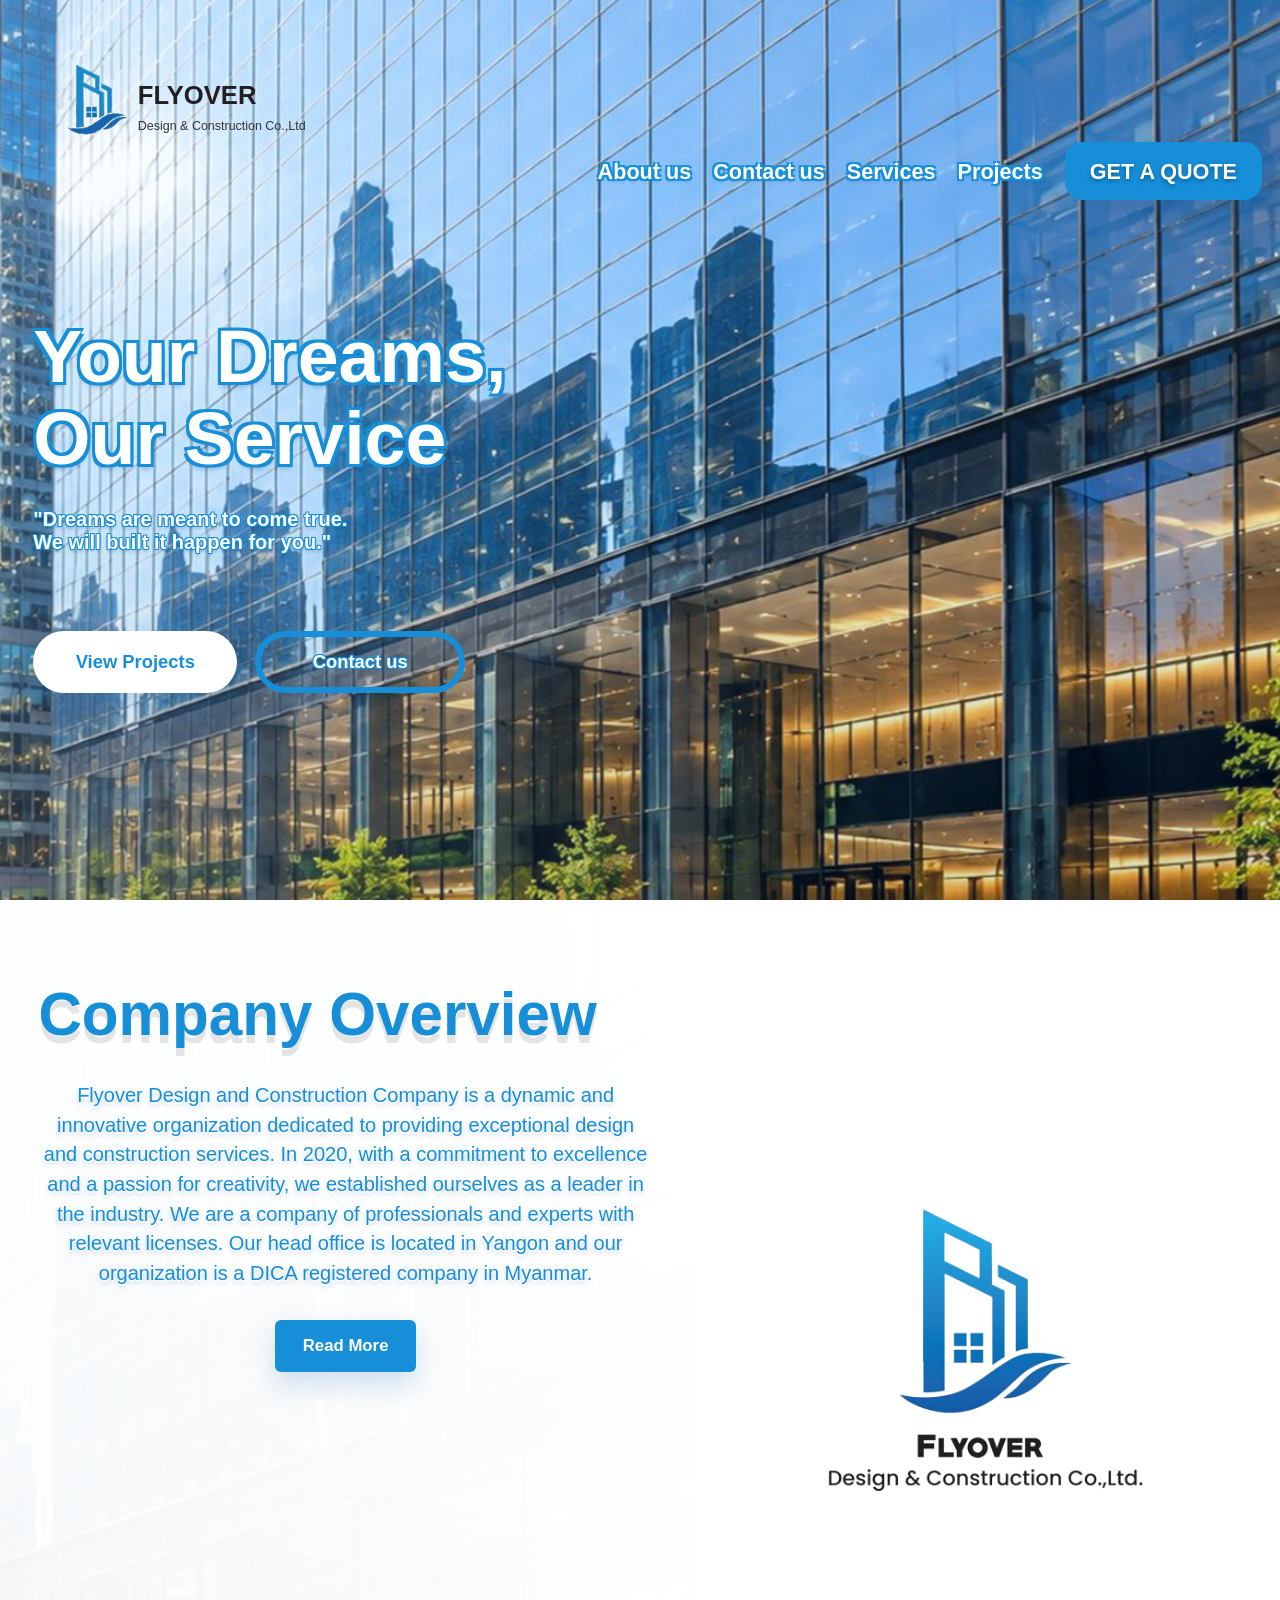
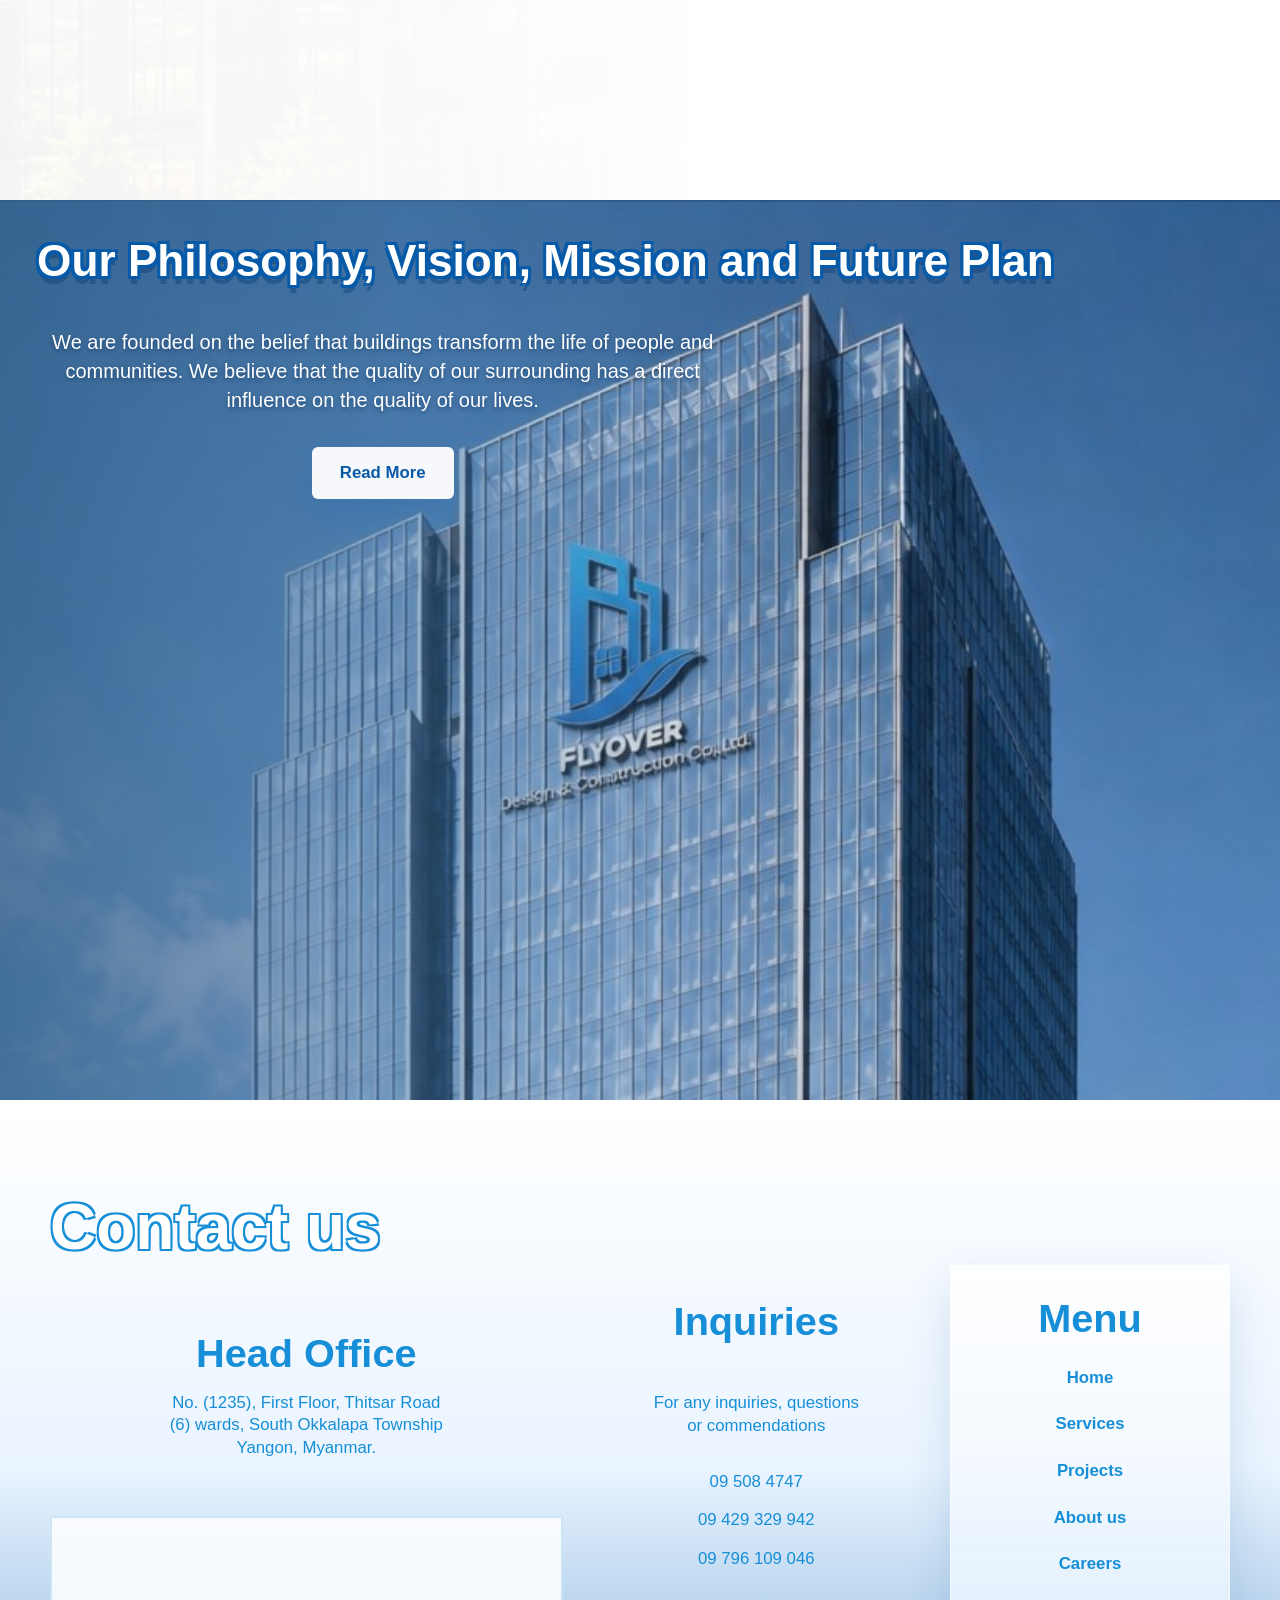
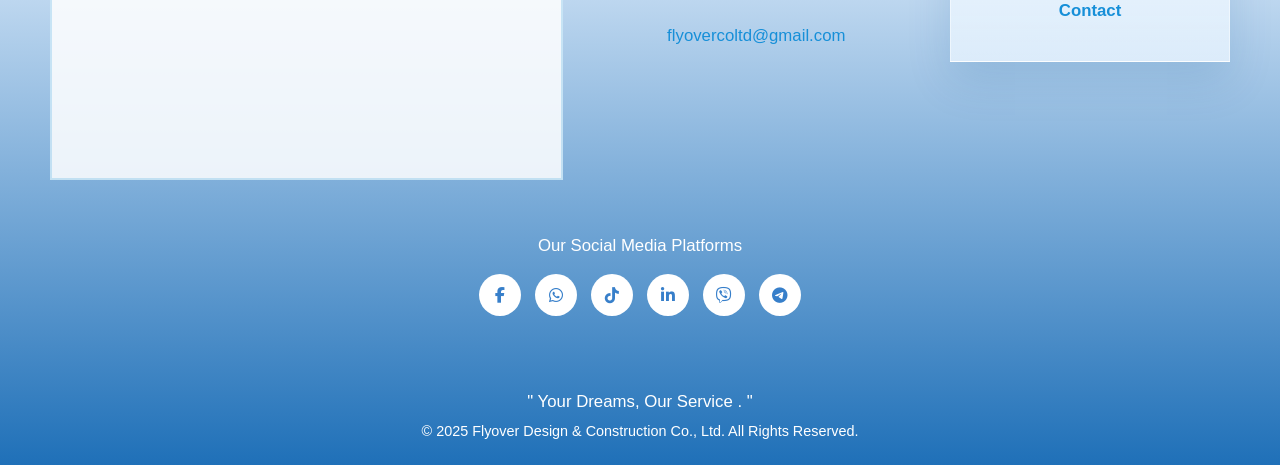
==== index.html @ b6d382bf "iop" ====
<!DOCTYPE html>
<html lang="en">

<head>
  <meta charset="UTF-8">
  <meta name="viewport" content="width=device-width, initial-scale=1.0">
  <title>Flyover Design &amp; Construction</title>
  <link rel="stylesheet" href="styles.css">
  <link
  rel="stylesheet"
  href="https://cdnjs.cloudflare.com/ajax/libs/font-awesome/6.5.2/css/all.min.css"
/>

</head>

<body>
  <main>
    <section class="hero" id="home" aria-label="Flyover hero">
      <span class="anchor-point" id="services" aria-hidden="true"></span>
      <span class="anchor-point" id="projects" aria-hidden="true"></span>

      <header class="site-header">
        <a href="#home" class="logo" aria-label="Flyover home">
          <img src="Flyover logo.svg" alt="Flyover Logo" class="logo-mark">
          <span class="company-text" aria-hidden="true">
            <span class="company-name">FLYOVER</span>
            <span class="company-tagline">Design &amp; Construction Co.,Ltd</span>
          </span>
        </a>

        <button class="nav-toggle" type="button" aria-label="Open navigation" aria-expanded="false"
          aria-controls="primary-navigation">
          <span></span>
          <span></span>
          <span></span>
        </button>

        <nav class="site-nav" id="primary-navigation" aria-label="Primary navigation">
          <a href="#about">About us</a>
          <a href="#contact">Contact us</a>
          <a href="#services">Services</a>
          <a href="#projects">Projects</a>
          <a class="quote-link" href="#contact">GET A QUOTE</a>
        </nav>
      </header>

      <div class="hero-copy">
        <h1>
          <span>Your Dreams,</span>
          <span>Our Service</span>
        </h1>
        <p>
          <span>&quot;Dreams are meant to come true.</span>
          <span>We will built it happen for you.&quot;</span>
        </p>
        <div class="hero-actions">
          <a class="btn btn-primary" href="#projects">View Projects</a>
          <a class="btn btn-outline" href="#contact">Contact us</a>
        </div>
      </div>
    </section>

    <section class="company-overview" id="about" aria-labelledby="company-overview-title">
      <div class="overview-copy">
        <h2 id="company-overview-title">Company Overview</h2>
        <p>
          Flyover Design and Construction Company is a dynamic and innovative organization dedicated to providing
          exceptional design and construction services. In 2020, with a commitment to excellence and a passion for
          creativity, we established ourselves as a leader in the industry. We are a company of professionals and
          experts with relevant licenses. Our head office is located in Yangon and our organization is a DICA registered
          company in Myanmar.
        </p>
        <button class="read-more" type="button" data-open-overview data-popup-open="overview-popup"
          aria-haspopup="dialog" aria-controls="overview-popup">
          Read More
        </button>
      </div>

      <div class="overview-logo" aria-label="Flyover company logo">
        <img src="PNG.png" alt="Flyover Design and Construction Co.,Ltd. logo">
      </div>
    </section>

    <section class="mission-vision" id="mission" aria-labelledby="mission-title">
      <div class="mission-content">
        <h2 id="mission-title">Our Philosophy, Vision, Mission and Future Plan</h2>
        <div class="mission-copy">
          <p>
            We are founded on the belief that buildings transform the life of people and communities. We believe that
            the quality of our surrounding has a direct influence on the quality of our lives.
          </p>
          <button class="read-more mission-read-more" type="button" data-popup-open="mission-popup"
            aria-haspopup="dialog" aria-controls="mission-popup">
            Read More
          </button>
        </div>
      </div>
    </section>

    <section class="contact-section" id="contact" aria-labelledby="contact-title">
      <h2 id="contact-title">Contact us</h2>

      <div class="contact-layout">
        <div class="contact-office">
          <h3>Head Office</h3>
          <p>
            No. (1235), First Floor, Thitsar Road<br>
            (6) wards, South Okkalapa Township<br>
            Yangon, Myanmar.
          </p>

          <div class="map-box">
            <iframe title="Flyover office location map"
              src="https://www.google.com/maps?q=Flyover+Design+%26+Construction+Company&output=embed" loading="lazy"
              referrerpolicy="no-referrer-when-downgrade">
            </iframe>
          </div>
        </div>

        <div class="contact-inquiries">
          <h3>Inquiries</h3>
          <p>For any inquiries, questions<br>or commendations</p>

          <a href="tel:+9595084747">09 508 4747</a>
          <a href="tel:+959429329942">09 429 329 942</a>
          <a href="tel:+959796109046">09 796 109 046</a>
          <a class="email" href="mailto:flyovercoltd@gmail.com">flyovercoltd@gmail.com</a>
        </div>

        <div class="contact-menu">
          <h3>Menu</h3>
          <a href="#home">Home</a>
          <a href="#services">Services</a>
          <a href="#projects">Projects</a>
          <a href="#about">About us</a>
          <a href="#mission">Careers</a>
          <a href="#contact">Contact</a>
        </div>
      </div>

      <div class="social-area">
        <p>Our Social Media Platforms</p>

        <div class="social-links">
          <a href="https://www.facebook.com/share/1FhojBSSvP/" target="_blank" rel="noopener"><i class="fab fa-facebook-f"></i></a>
          <a href="https://wa.me/9595084747" target="_blank" rel="noopener"><i class="fab fa-whatsapp"></i></a>
          <a href="https://www.tiktok.com/@flyover.company" target="_blank" rel="noopener"><i class="fab fa-tiktok"></i></a>
          <a href="https://www.linkedin.com/company/flyoverdesignandconstructioncoltd" target="_blank" rel="noopener"><i class="fab fa-linkedin-in"></i></a>
          <a href="viber://chat?number=%2B9595084747"> <i class="fab fa-viber"></i></a>
          <a href="https://t.me/flyoverdesign" target="_blank" rel="noopener"> <i class="fab fa-telegram-plane"></i></a>
        </div>
      </div>

      <footer class="contact-footer">
        <p>" Your Dreams, Our Service . "</p>
        <p>&copy; 2025 Flyover Design &amp; Construction Co., Ltd. All Rights Reserved.</p>
      </footer>
    </section>
  </main>

  <div class="overview-popup" id="overview-popup" role="dialog" aria-modal="true" aria-hidden="true"
    aria-labelledby="overview-popup-title">
    <div class="overview-popup__backdrop" data-close-overview data-popup-close></div>
    <article class="overview-popup__panel">
      <button class="overview-popup__close" type="button" data-close-overview data-popup-close
        aria-label="Close company overview popup">&times;</button>
      <h2 id="overview-popup-title">Company Overview</h2>
      <div class="overview-popup__content">
        <p>
          Flyover Design and Construction Company is a dynamic and innovative organization dedicated to providing
          exceptional design and construction services. In 2020, with a commitment to excellence and a passion for
          creativity, we established ourselves as a leader in the industry. We are a company of professionals and
          experts with relevant licenses. Our head office is located in Yangon and our organization is a DICA registered
          company in Myanmar.
        </p>
        <p>
          Our unwavering focus on quality, safety and sustainability sets us apart, and our clients receive the best
          possible solutions. We specialize in Architectural Design (Residential, Apartment, Commercial), Design
          renovation and Interior design, Decoration and Furniture works, M&amp;E, High Tension, Road and Bridge. Our
          custom home builds, renovation and building addition projects have been operating in Yangon, Nay Pyi Taw,
          Mandalay, and other regions of Myanmar for years.
        </p>
        <p>
          Flyover philosophy is founded on the belief that buildings transform the life of people and communities. We
          create the desired atmosphere for users to enjoy functionality inside the building. Using simplicity and
          technology becomes the innovative design.
        </p>
        <p>
          Flyover aims to build aesthetically valuable and inspiring architecture to enrich people lives and create
          better world to live in. Flyover aims to be a high leading company that values clients ideas to life through
          the creation of space. Our higher mission is in shaping the future of the world by creating a safe sustainable
          community by our architecture.
        </p>
      </div>
    </article>
  </div>


  <div class="overview-popup mission-popup" id="mission-popup" role="dialog" aria-modal="true" aria-hidden="true"
    aria-labelledby="mission-popup-title">
    <div class="overview-popup__backdrop" data-popup-close></div>
    <article class="overview-popup__panel">
      <button class="overview-popup__close" type="button" data-popup-close
        aria-label="Close philosophy, vision, mission and future plan popup">&times;</button>
      <h2 id="mission-popup-title">Our Philosophy, Vision, Mission and Future Plan</h2>
      <div class="overview-popup__content">
        <p>
          We are founded on the belief that buildings transform the life of people and communities. We believe that the
          quality of our surrounding has a direct influence on the quality of our lives.
        </p>
        <p>
          Our philosophy is to be in full harmony with history, culture and the natural environment through the use of
          current technological provisions. We create the desired atmosphere for users to enjoy functionality inside the
          building. Using simplicity and technology becomes the innovative design.
        </p>
        <p>
          We collaborate with our clients in every design stage to serve their ideas. In appreciation of our clients'
          vision, your needs become our targets. Our clients' vision guided with our experience comes in excellent
          results.
        </p>
        <p>
          In the future years, we intend to be the highest level in Myanmar. We provide high quality design and
          excellent services to our clients with professionalism, honesty and integrity.
        </p>
        <p>
          Our duty is to achieve a better-built environment, preserving specific social values in a modern context. Our
          vision is dedicated further to create the next generation of architects and engineers to continue the progress
          and advancements of firms.
        </p>
        <p>
          Our mission is to build aesthetically valuable and inspiring architecture to enrich people's lives and create
          a better world to live in. Our higher mission is in shaping the future of the world by creating a safe
          sustainable community through our architecture.
        </p>
      </div>

    </article>
  </div>



  <script src="script.js"></script>
</body>

</html>
---- styles.css ----
:root {
  --blue: #168fd8;
  --blue-dark: #075aa8;
  --blue-deep: #064d91;
  --ink: #231f20;
  --white: #ffffff;
}

* {
  box-sizing: border-box;
}

html {
  scroll-behavior: smooth;
}

body {
  margin: 0;
  min-width: 320px;
  font-family: Arial, Helvetica, sans-serif;
  background: #ffffff;
  color: var(--white);
}

body.modal-open {
  overflow: hidden;
}

a {
  color: inherit;
}

.hero {
  position: relative;
  min-height: 100vh;
  overflow: hidden;
  background:
    linear-gradient(90deg, rgba(255, 255, 255, 0.16) 0%, rgba(255, 255, 255, 0.05) 43%, rgba(255, 255, 255, 0) 72%),
    url("hero-bg.png") center center / cover no-repeat;
  isolation: isolate;
}

.hero::after {
  position: absolute;
  inset: 0;
  z-index: -1;
  content: "";
  background: linear-gradient(180deg, rgba(255, 255, 255, 0.08) 0%, rgba(16, 106, 184, 0.04) 54%, rgba(0, 0, 0, 0.08) 100%);
  pointer-events: none;
}

.anchor-point {
  position: absolute;
  top: 0;
  left: 0;
  width: 1px;
  height: 1px;
}

.site-header {
  position: absolute;
  top: 0;
  left: 0;
  right: 0;
  z-index: 5;
  display: flex;
  align-items: flex-start;
  justify-content: space-between;
  gap: 42px;
  padding: clamp(28px, 3vw, 54px) clamp(18px, 1.1vw, 26px) 0 clamp(28px, 2.8vw, 54px);
}

.logo {
  display: flex;
  align-items: center;
  gap: 2px;
  color: var(--ink);
  text-decoration: none;
}

.logo-mark {
  width: clamp(110px, 9.6vw, 180px);
  height: clamp(110px, 9.6vw, 180px);
  object-fit: contain;
}

.company-text {
  display: grid;
  gap: 14px;
  margin-left: clamp(-34px, -1.8vw, -18px);
  margin-top: 18px;
}

.company-name {
  color: var(--ink);
  font-size: clamp(1.6rem, 1.58vw, 1.95rem);
  font-weight: 900;
  line-height: 0.8;
}

.company-tagline {
  color: #333333;
  font-size: clamp(0.78rem, 0.78vw, 0.96rem);
  white-space: nowrap;
}

.site-nav {
  display: flex;
  align-items: center;
  justify-content: flex-end;
  gap: clamp(28px, 3.5vw, 70px);
  padding-top: clamp(80px, 8.3vw, 104px);
  white-space: nowrap;
}

.site-nav a {
  position: relative;
  color: var(--white);
  font-size: clamp(1.35rem, 1.8vw, 2.18rem);
  font-weight: 900;
  line-height: 1;
  text-decoration: none;
  text-shadow:
    -2px -2px 0 var(--blue),
    2px -2px 0 var(--blue),
    -2px 2px 0 var(--blue),
    2px 2px 0 var(--blue),
    0 3px 3px rgba(0, 51, 107, 0.22);
  transition: transform 160ms ease, filter 160ms ease;
}

.site-nav a:hover,
.site-nav a:focus-visible {
  transform: translateY(-2px);
  filter: brightness(1.08);
  outline: none;
}

.site-nav .quote-link {
  display: inline-flex;
  align-items: center;
  justify-content: center;
  min-width: clamp(210px, 14.5vw, 282px);
  min-height: clamp(60px, 4.2vw, 80px);
  padding: 0 25px;
  border-radius: 18px;
  background: var(--blue);
  color: var(--white);
  font-size: clamp(1.45rem, 1.78vw, 2.15rem);
  text-shadow: 0 2px 4px rgba(0, 43, 88, 0.5);
  box-shadow: 0 12px 28px rgba(14, 88, 161, 0.2);
}

.nav-toggle {
  display: none;
  width: 46px;
  height: 42px;
  border: 0;
  border-radius: 8px;
  background: rgba(12, 93, 171, 0.95);
  cursor: pointer;
}

.nav-toggle span {
  display: block;
  width: 24px;
  height: 3px;
  margin: 5px auto;
  border-radius: 999px;
  background: var(--white);
  transition: transform 180ms ease, opacity 180ms ease;
}

.hero-copy {
  position: absolute;
  top: clamp(300px, 35.1vh, 382px);
  left: clamp(32px, 2.6vw, 50px);
  z-index: 2;
  width: min(780px, 49vw);
}

.hero-copy h1 {
  margin: 0;
  color: var(--white);
  font-size: clamp(4.2rem, 5.75vw, 7rem);
  font-weight: 900;
  line-height: 1.12;
  letter-spacing: 0;
  text-shadow:
    -3px -3px 0 var(--blue),
    3px -3px 0 var(--blue),
    -3px 3px 0 var(--blue),
    3px 3px 0 var(--blue),
    0 5px 4px rgba(0, 58, 120, 0.25);
}

.hero-copy h1 span,
.hero-copy p span {
  display: block;
}

.hero-copy p {
  margin: clamp(24px, 2.15vw, 36px) 0 0;
  color: var(--white);
  font-size: clamp(1.25rem, 1.55vw, 1.95rem);
  font-weight: 800;
  line-height: 1.15;
  text-shadow:
    -1px -1px 0 var(--blue),
    1px -1px 0 var(--blue),
    -1px 1px 0 var(--blue),
    1px 1px 0 var(--blue),
    0 3px 3px rgba(0, 58, 120, 0.25);
}

.hero-actions {
  display: flex;
  align-items: center;
  gap: 18px;
  margin-top: clamp(64px, 8.5vh, 96px);
}

.btn {
  display: inline-flex;
  align-items: center;
  justify-content: center;
  min-height: 62px;
  padding: 0 27px;
  border-radius: 999px;
  font-size: clamp(1.15rem, 1.25vw, 1.55rem);
  font-weight: 900;
  line-height: 1;
  text-decoration: none;
  transition: transform 160ms ease, box-shadow 160ms ease, background-color 160ms ease;
}

.btn:hover,
.btn:focus-visible {
  transform: translateY(-2px);
  outline: none;
}

.btn-primary {
  min-width: 204px;
  background: var(--white);
  color: var(--blue);
  box-shadow: 0 8px 18px rgba(17, 83, 148, 0.14);
}

.btn-primary:hover,
.btn-primary:focus-visible {
  box-shadow: 0 12px 24px rgba(17, 83, 148, 0.22);
}

.btn-outline {
  min-width: 210px;
  border: 6px solid var(--blue);
  color: var(--white);
  text-shadow:
    -1px -1px 0 var(--blue),
    1px -1px 0 var(--blue),
    -1px 1px 0 var(--blue),
    1px 1px 0 var(--blue);
}

.btn-outline:hover,
.btn-outline:focus-visible {
  background: rgba(20, 107, 183, 0.12);
}

.company-overview {
  position: relative;
  display: grid;
  grid-template-columns: minmax(0, 1.08fr) minmax(360px, 0.92fr);
  align-items: stretch;
  min-height: 100vh;
  overflow: hidden;
  background: var(--white);
  isolation: isolate;
}

.company-overview::before {
  position: absolute;
  inset: 0 45% 0 0;
  z-index: -2;
  content: "";
  background:
    linear-gradient(180deg, rgba(255, 255, 255, 0.93), rgba(255, 255, 255, 0.78)),
    url("hero-bg.png") center / cover no-repeat;
  opacity: 0.9;
}

.company-overview::after {
  position: absolute;
  inset: 0;
  z-index: -1;
  content: "";
  background: linear-gradient(90deg, rgba(255, 255, 255, 0.72) 0%, rgba(255, 255, 255, 0.96) 52%, #ffffff 64%);
}

.overview-copy {
  align-self: start;
  width: min(980px, 100%);
  padding: clamp(78px, 6.7vw, 128px) clamp(28px, 3vw, 52px) clamp(42px, 4vw, 72px);
}

.overview-copy h2 {
  margin: 0 0 clamp(32px, 3vw, 48px);
  color: var(--blue);
  font-size: clamp(3.4rem, 4.7vw, 5.6rem);
  font-weight: 900;
  line-height: 0.95;
  letter-spacing: 0;
  white-space: nowrap;
  text-shadow: 0 8px 0 rgba(0, 0, 0, 0.1), 0 2px 0 var(--white);
}

.overview-copy p {
  margin: 0;
  color: var(--blue);
  font-size: clamp(1.25rem, 1.42vw, 1.7rem);
  line-height: 1.48;
  text-align: center;
  text-shadow: 0 2px 0 var(--white), 0 3px 5px rgba(0, 72, 132, 0.24);
}

.read-more {
  display: flex;
  width: fit-content;
  align-items: center;
  justify-content: center;
  min-height: 52px;
  margin: 32px auto 0;
  padding: 0 28px;
  border: 0;
  border-radius: 6px;
  background: var(--blue);
  color: var(--white);
  font: inherit;
  font-size: 1.05rem;
  font-weight: 800;
  cursor: pointer;
  box-shadow: 0 12px 28px rgba(20, 107, 183, 0.2);
  transition: transform 160ms ease, background-color 160ms ease, box-shadow 160ms ease;
}

.read-more:hover,
.read-more:focus-visible {
  transform: translateY(-2px);
  background: var(--blue-dark);
  box-shadow: 0 16px 34px rgba(20, 107, 183, 0.28);
  outline: none;
}

.overview-logo {
  display: flex;
  align-items: center;
  justify-content: center;
  min-height: 100vh;
  padding: clamp(42px, 5vw, 86px) clamp(26px, 4vw, 76px);
  background: var(--white);
}

.overview-logo img {
  display: block;
  width: min(1320px, 142%);
  max-width: none;
  height: auto;
  object-fit: contain;
}

.overview-popup {
  position: fixed;
  inset: 0;
  z-index: 50;
  display: grid;
  place-items: center;
  padding: 24px;
  visibility: hidden;
  opacity: 0;
  pointer-events: none;
  transition: opacity 180ms ease, visibility 180ms ease;
}

.overview-popup.is-open {
  visibility: visible;
  opacity: 1;
  pointer-events: auto;
}

.overview-popup__backdrop {
  position: absolute;
  inset: 0;
  background: rgba(5, 32, 54, 0.62);
  backdrop-filter: blur(4px);
}

.overview-popup__panel {
  position: relative;
  z-index: 1;
  width: min(940px, 100%);
  max-height: min(82vh, 820px);
  overflow: auto;
  border-radius: 8px;
  background: var(--white);
  color: #1f2933;
  box-shadow: 0 28px 80px rgba(0, 32, 68, 0.32);
  padding: clamp(28px, 3vw, 48px);
}

.overview-popup__close {
  position: absolute;
  top: 14px;
  right: 14px;
  display: inline-flex;
  align-items: center;
  justify-content: center;
  width: 42px;
  height: 42px;
  border: 0;
  border-radius: 6px;
  background: #eef7fd;
  color: var(--blue-deep);
  font-size: 2rem;
  line-height: 1;
  cursor: pointer;
}

.overview-popup__close:hover,
.overview-popup__close:focus-visible {
  background: var(--blue);
  color: var(--white);
  outline: none;
}

.overview-popup h2 {
  margin: 0 54px 22px 0;
  color: var(--blue);
  font-size: clamp(2rem, 4vw, 3.4rem);
  line-height: 1;
}

.overview-popup__content {
  display: grid;
  gap: 18px;
}

.overview-popup__content p {
  margin: 0;
  color: #24516f;
  font-size: clamp(1rem, 1.3vw, 1.18rem);
  line-height: 1.62;
}


.mission-vision {
  position: relative;
  display: grid;
  min-height: 100vh;
  overflow: hidden;
  padding: clamp(32px, 3vw, 48px) clamp(24px, 2.9vw, 56px) clamp(48px, 5vw, 92px);
  background:
    linear-gradient(90deg, rgba(46, 94, 139, 0.8) 0%, rgba(58, 113, 163, 0.46) 32%, rgba(58, 113, 163, 0.06) 58%, rgba(58, 113, 163, 0) 100%),
    url("mission-building-bg.jpg") center center / cover no-repeat;
  isolation: isolate;
}

.mission-vision::after {
  position: absolute;
  inset: 0;
  z-index: -1;
  content: "";
  background: rgba(255, 255, 255, 0.02);
  pointer-events: none;
}

.mission-content {
  position: relative;
  z-index: 2;
}

.mission-content h2 {
  margin: 0;
  color: var(--white);
  font-size: clamp(2.45rem, 3.45vw, 4.25rem);
  font-weight: 900;
  line-height: 1.02;
  letter-spacing: 0;
  white-space: nowrap;
  text-shadow:
    -3px -3px 0 var(--blue-dark),
    3px -3px 0 var(--blue-dark),
    -3px 3px 0 var(--blue-dark),
    3px 3px 0 var(--blue-dark),
    0 8px 0 rgba(0, 51, 107, 0.34);
}

.mission-copy {
  width: min(980px, 54vw);
  padding-top: clamp(36px, 5vh, 58px);
}

.mission-copy p {
  margin: 0;
  color: var(--white);
  font-size: clamp(1.25rem, 1.38vw, 1.6rem);
  line-height: 1.45;
  text-align: center;
  text-shadow: 0 2px 4px rgba(0, 43, 88, 0.52);
}

.mission-read-more {
  background: rgba(255, 255, 255, 0.95);
  color: var(--blue-dark);
}

.mission-read-more:hover,
.mission-read-more:focus-visible {
  background: var(--white);
  color: var(--blue-deep);
}

.mission-popup .overview-popup__panel {
  width: min(1040px, 100%);
}
@media (max-width: 1440px) {
  .site-header {
    gap: 24px;
    padding-left: 36px;
    padding-right: 18px;
  }

  .site-nav {
    gap: 22px;
  }

  .site-nav a {
    font-size: 1.35rem;
  }

  .site-nav .quote-link {
    min-width: 190px;
    min-height: 58px;
    font-size: 1.35rem;
  }

  .hero-copy {
    width: min(680px, 68vw);
  }
}

@media (max-width: 1120px) {
  .site-header {
    align-items: center;
  }

  .site-nav {
    gap: 24px;
    padding-top: 0;
  }

  .site-nav a {
    font-size: 1.45rem;
  }

  .site-nav .quote-link {
    min-width: 188px;
    min-height: 58px;
    font-size: 1.35rem;
  }

  .hero-copy {
    width: min(680px, 68vw);
  }

  .company-overview {
    grid-template-columns: 1fr;
  }

  .company-overview::before {
    inset: 0;
  }

  .company-overview::after {
    background: rgba(255, 255, 255, 0.88);
  }

  .overview-copy {
    padding-bottom: 18px;
  }

  .overview-copy p {
    text-align: left;
  }

  .overview-logo {
    min-height: auto;
    padding-top: 8px;
  }

  .overview-logo img {
    width: min(72vw, 520px);
  }
}

@media (max-width: 860px) {
  .hero {
    background-position: 56% center;
  }

  .hero::before {
    position: absolute;
    inset: 0;
    z-index: -1;
    content: "";
    background: linear-gradient(90deg, rgba(226, 243, 255, 0.72) 0%, rgba(226, 243, 255, 0.22) 58%, rgba(226, 243, 255, 0.04) 100%);
  }

  .site-header {
    padding: 20px 18px 0;
  }

  .logo-mark {
    width: 76px;
    height: 76px;
  }

  .company-text {
    gap: 8px;
    margin-left: -14px;
    margin-top: 8px;
  }

  .company-name {
    font-size: 1.45rem;
  }

  .company-tagline {
    max-width: 190px;
    font-size: 0.76rem;
    white-space: normal;
  }

  .nav-toggle {
    display: block;
    flex: 0 0 auto;
  }

  .site-nav {
    position: absolute;
    top: 88px;
    right: 18px;
    display: grid;
    min-width: 220px;
    gap: 14px;
    padding: 18px;
    border-radius: 8px;
    background: rgba(255, 255, 255, 0.94);
    box-shadow: 0 18px 42px rgba(6, 65, 127, 0.18);
    transform: translateY(-12px);
    opacity: 0;
    pointer-events: none;
    transition: opacity 180ms ease, transform 180ms ease;
  }

  .nav-open .site-nav {
    transform: translateY(0);
    opacity: 1;
    pointer-events: auto;
  }

  .nav-open .nav-toggle span:nth-child(1) {
    transform: translateY(8px) rotate(45deg);
  }

  .nav-open .nav-toggle span:nth-child(2) {
    opacity: 0;
  }

  .nav-open .nav-toggle span:nth-child(3) {
    transform: translateY(-8px) rotate(-45deg);
  }

  .site-nav a {
    color: var(--blue-dark);
    font-size: 1.2rem;
    text-shadow: 0 2px 4px rgba(0, 43, 88, 0.5);
  }

  .site-nav .quote-link {
    min-width: 100%;
    min-height: 48px;
    border-radius: 8px;
    color: var(--white);
    font-size: 1.05rem;
  }

  .hero-copy {
    top: 32vh;
    left: 22px;
    width: calc(100% - 44px);
  }

  .hero-copy h1 {
    max-width: 620px;
    font-size: clamp(3.3rem, 13.5vw, 5.2rem);
    line-height: 1.08;
    text-shadow:
      -2px -2px 0 var(--blue),
      2px -2px 0 var(--blue),
      -2px 2px 0 var(--blue),
      2px 2px 0 var(--blue),
      0 4px 4px rgba(0, 58, 120, 0.22);
  }

  .hero-copy p {
    max-width: 540px;
    font-size: clamp(1.18rem, 4.8vw, 1.75rem);
  }

  .hero-actions {
    flex-wrap: wrap;
    gap: 14px;
    margin-top: 54px;
  }

  .btn {
    min-height: 54px;
    padding: 0 23px;
    font-size: 1.08rem;
  }

  .btn-primary,
  .btn-outline {
    min-width: 170px;
  }

  .btn-outline {
    border-width: 4px;
  }

  .overview-copy h2 {
    font-size: clamp(3rem, 14vw, 4.8rem);
  white-space: normal;
  }

  .overview-copy p {
    font-size: 1.08rem;
    line-height: 1.55;
  }
}

@media (max-width: 480px) {
  .logo-mark {
    width: 66px;
    height: 66px;
  }

  .company-name {
    font-size: 1.22rem;
  }

  .company-tagline {
    max-width: 152px;
    font-size: 0.68rem;
  }

  .hero-copy {
    top: 30vh;
  }

  .hero-copy h1 {
    font-size: clamp(2.8rem, 15vw, 3.8rem);
  }

  .hero-actions {
    align-items: flex-start;
    flex-direction: column;
    margin-top: 44px;
  }

  .btn {
    min-width: 184px;
  }

  .company-overview {
    min-height: auto;
  }

  .overview-copy {
    padding: 48px 20px 18px;
  }

  .read-more {
    width: 100%;
  }

  .overview-logo {
    padding: 6px 20px 48px;
  }

  .overview-logo img {
    width: min(100%, 380px);
  }

  .overview-popup {
    padding: 14px;
  }

  .overview-popup__panel {
    max-height: 88vh;
    padding: 26px 20px;
  }
}
@media (max-width: 1120px) {
  .mission-vision {
    min-height: auto;
    padding: 52px 28px 64px;
    background-position: center center;
  }

  .mission-content h2 {
    font-size: clamp(2.5rem, 9vw, 4.8rem);
    white-space: normal;
  }

  .mission-copy {
    width: min(760px, 100%);
  }

  .mission-copy p {
    text-align: left;
  }
}
  
@media (max-width: 560px) {
  .mission-vision {
    padding: 44px 20px 48px;
    background-position: 56% center;
  }

  .mission-copy {
    padding-top: 26px;
  }

  .mission-copy p {
    font-size: 1.05rem;
    line-height: 1.55;
    
  }
}

.contact-section {
  min-height: 100vh;
  padding: 90px 50px 24px;
  color: #168fd8;
  background: linear-gradient(180deg, #fff 0%, #eaf4ff 38%, #1f70b8 100%);
}

.contact-section h2 {
  margin: 0;
  color: #fff;
  font-size: clamp(4rem, 5vw, 6.2rem);
  font-weight: 900;
  text-shadow: -2px -2px 0 #168fd8, 2px -2px 0 #168fd8,
    -2px 2px 0 #168fd8, 2px 2px 0 #168fd8;
}

.contact-layout {
  display: flex;
  gap: 70px;
  align-items: start;
  justify-content: space-between;
  text-align: center;
}

.contact-layout h3 {
  margin: 0 0 18px;
  font-size: clamp(2.3rem, 3.1vw, 4.1rem);
  line-height: 1;
}

.contact-office {
  flex: 1 1 58%;
  padding-top: 70px;
}

.contact-inquiries {
  flex: 1 1 28%;
}

.contact-menu {
  flex: 0 0 280px;
}

.contact-office p,
.contact-inquiries p,
.contact-inquiries a,
.contact-menu a,
.social-area p,
.contact-footer p {
  color: #168fd8;
  font-size: clamp(1.05rem, 1.25vw, 1.45rem);
  line-height: 1.35;
  text-decoration: none;
}

.map-box {
  width: min(660px, 100%);
  min-height: 260px;
  margin: 56px auto 0;
  overflow: hidden;
  border: 2px solid rgba(22, 143, 216, 0.2);
  background: rgba(255, 255, 255, 0.85);
}

.map-box iframe {
  display: block;
  width: 100%;
  height: 260px;
  border: 0;
}

.contact-inquiries,
.contact-menu {
  display: grid;
  gap: 16px;
  padding-top: 38px;
}

.contact-menu {
  width: min(100%, 280px);
  padding: 34px 28px;
  border: 1px solid rgba(255, 255, 255, 0.45);
  background: linear-gradient(180deg, rgba(255, 255, 255, 0.92), rgba(232, 244, 255, 0.8));
  box-shadow: 0 18px 42px rgba(6, 77, 145, 0.14);
}

.contact-menu h3 {
  margin-bottom: 8px;
}

.contact-menu a {
  display: block;
  padding: 4px 0;
  font-size: clamp(1.05rem, 1.16vw, 1.35rem);
  font-weight: 700;
}

.contact-inquiries .email {
  margin-top: 38px;
}

.social-area {
  margin-top: 55px;
  text-align: center;
}

.social-area p,
.contact-footer p {
  color: #fff;
}

.social-links {
  display: flex;
  justify-content: center;
  gap: 14px;
  flex-wrap: wrap;
}

.social-links a {
  display: grid;
  place-items: center;
  width: 42px;
  height: 42px;
  border-radius: 50%;
  background: #fff;
  color: #377fca;
  font-weight: 900;
  text-decoration: none;
  text-transform: uppercase;
}

.contact-footer {
  margin-top: 75px;
  text-align: center;
}

.contact-footer p {
  margin: 8px auto 0;
  max-width: 760px;
  text-align: center;
}

.contact-footer p:last-child {
  font-size: clamp(0.9rem, 1vw, 1.15rem);
}


@media (max-width: 900px) {
  .contact-section {
    padding: 60px 22px 28px;
  }

  .contact-layout {
    display: block;
    gap: 42px;
    text-align: left;
  }

  .contact-office,
  .contact-inquiries,
  .contact-menu {
    padding-top: 0;
  }

  .contact-inquiries,
  .contact-menu {
    margin-top: 42px;
  }

  .social-area {
    text-align: left;
  }

  .social-links {
    justify-content: flex-start;
    
  }

  .contact-layout h3 {
    font-size: clamp(2rem, 10vw, 3.1rem);
  }

  .contact-office p,
  .contact-inquiries p,
  .contact-inquiries a,
  .contact-menu a,
  .social-area p {
    font-size: clamp(1rem, 4.6vw, 1.18rem);
  }

  .contact-menu {
    width: 100%;
    max-width: 420px;
    padding: 24px 22px;
  }

  .contact-footer {
    margin-top: 52px;
    text-align: center;
  }

  .contact-footer p {
    font-size: clamp(0.92rem, 4vw, 1.08rem);
  }

  .contact-footer p:last-child {
    font-size: clamp(0.8rem, 3.5vw, 0.95rem);
  }
}
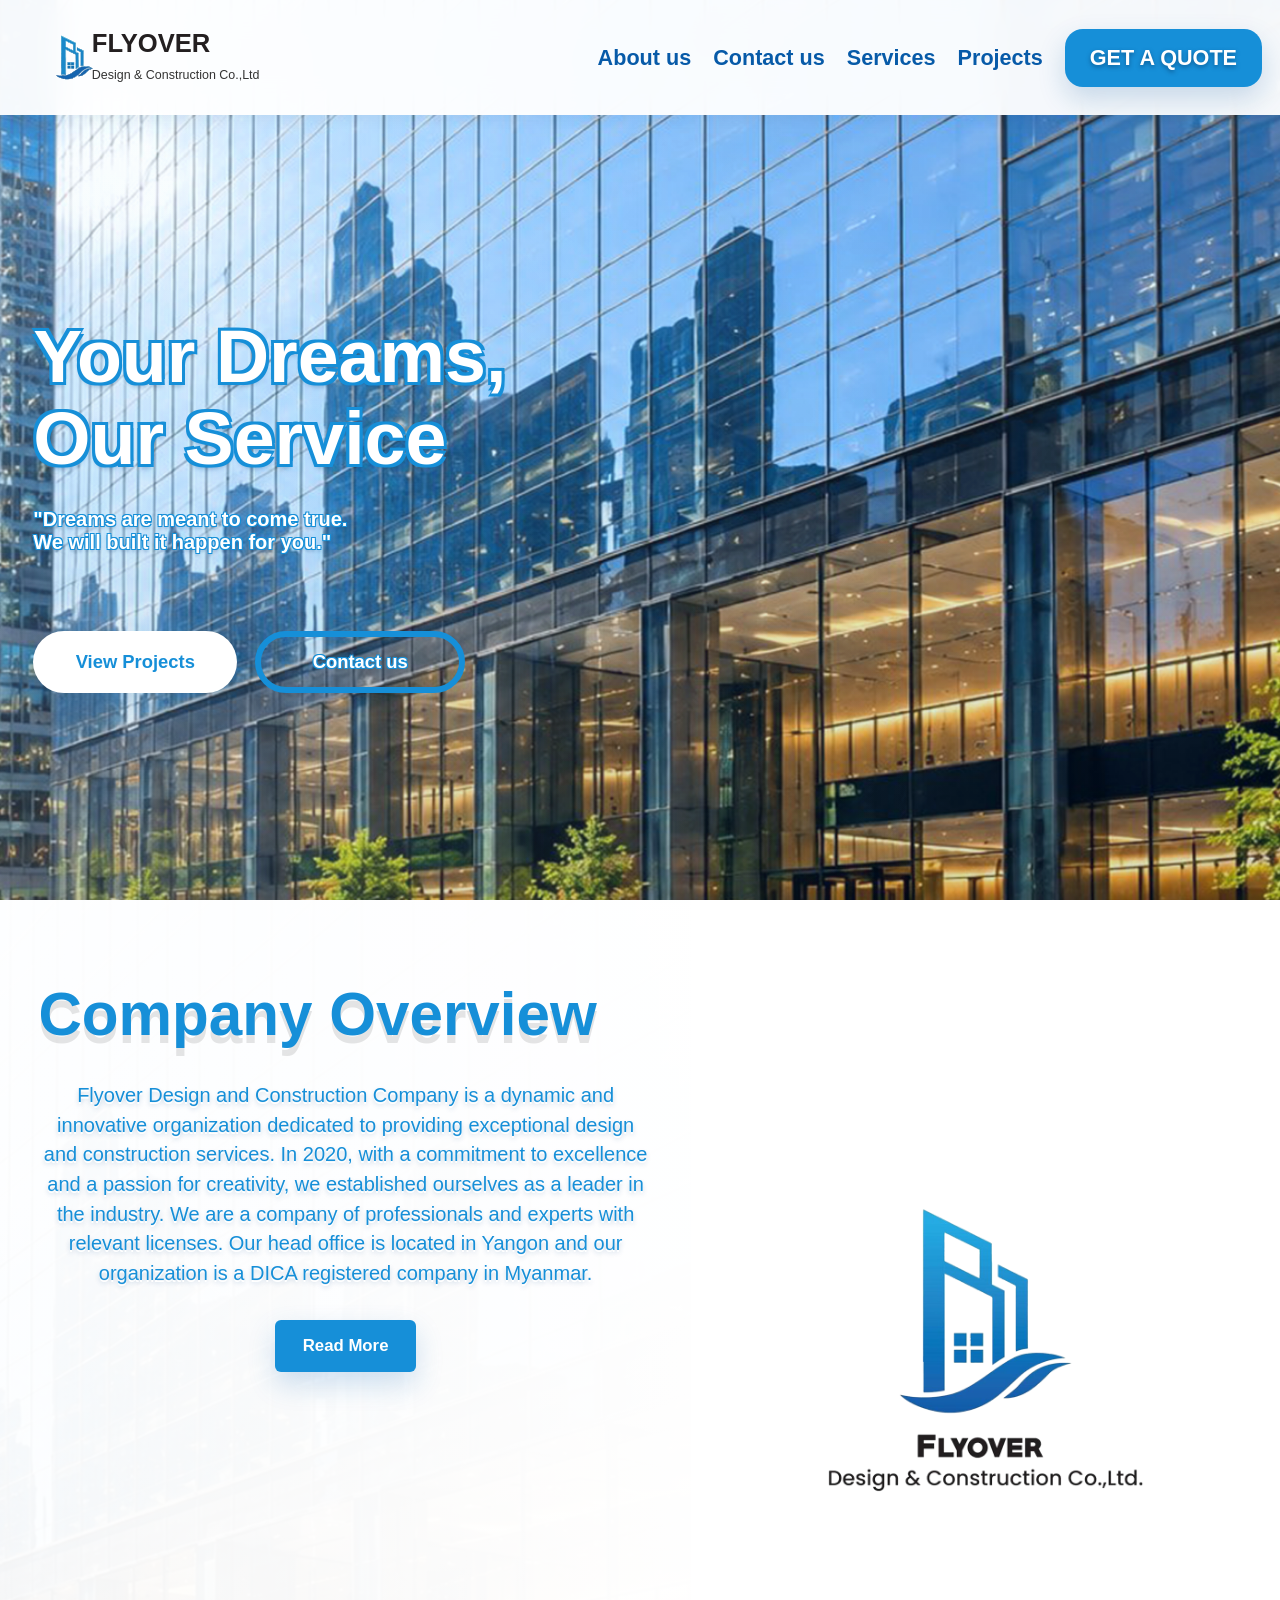
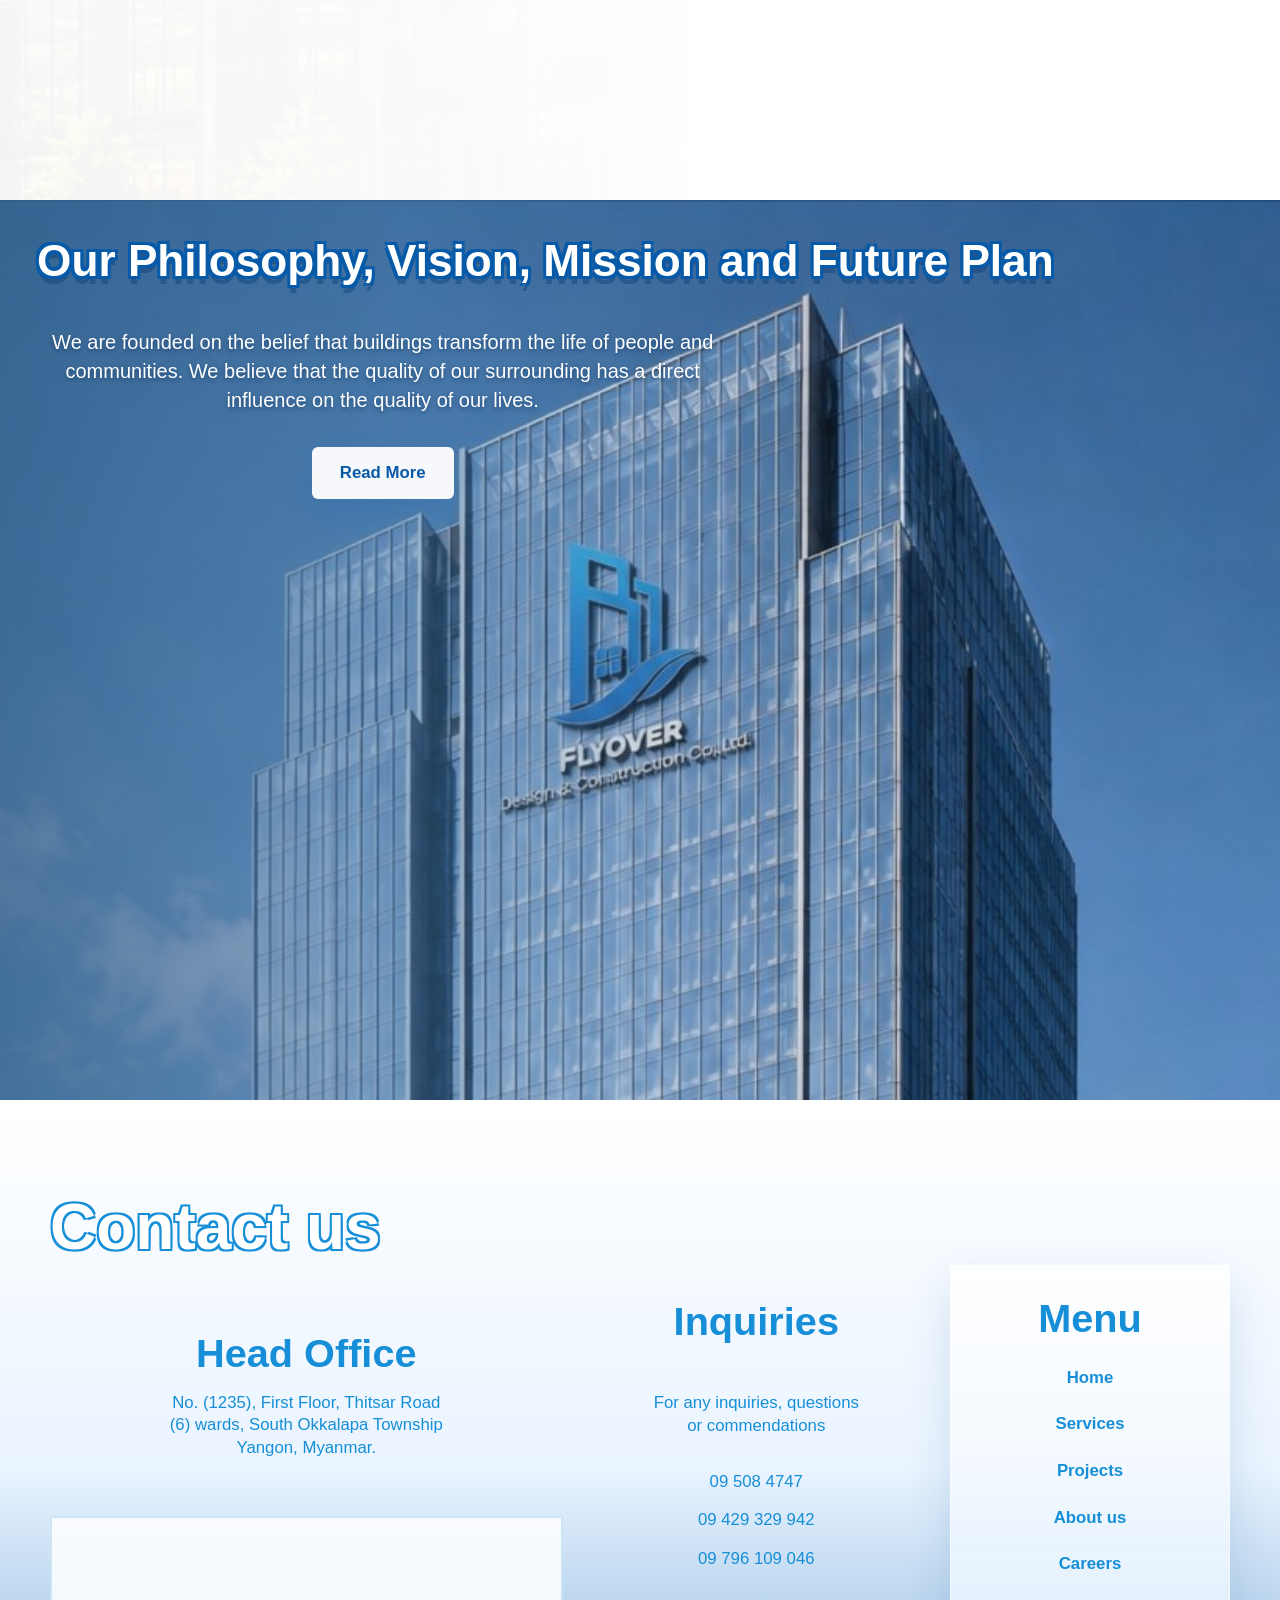
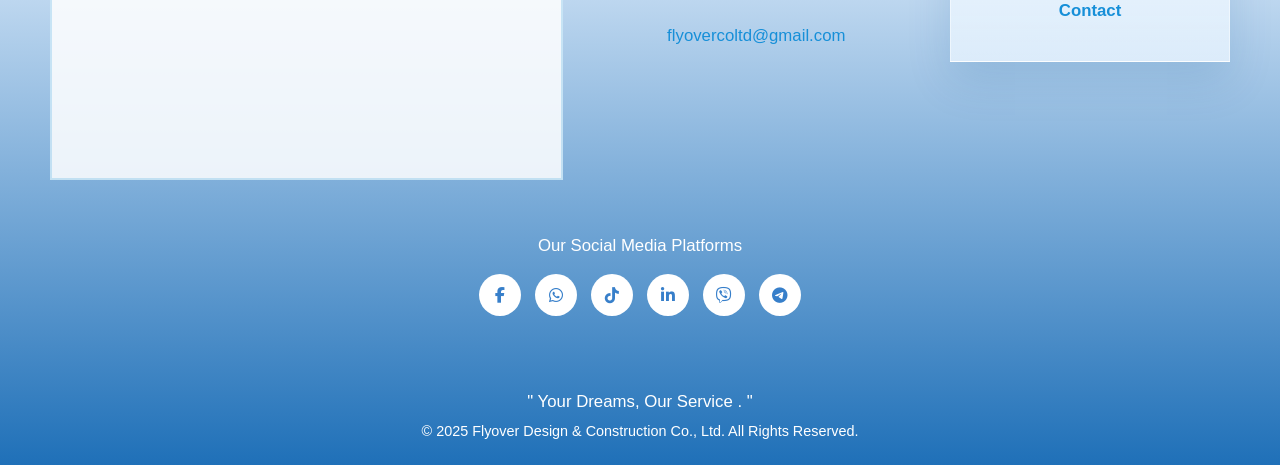
==== commit e983adcb: "nav fix" ====
--- a/index.html
+++ b/index.html
@@ -15,34 +15,34 @@
 
 <body>
   <main>
+    <header class="site-header">
+      <a href="#home" class="logo" aria-label="Flyover home">
+        <img src="Flyover logo.svg" alt="Flyover Logo" class="logo-mark">
+        <span class="company-text" aria-hidden="true">
+          <span class="company-name">FLYOVER</span>
+          <span class="company-tagline">Design &amp; Construction Co.,Ltd</span>
+        </span>
+      </a>
+
+      <button class="nav-toggle" type="button" aria-label="Open navigation" aria-expanded="false"
+        aria-controls="primary-navigation">
+        <span></span>
+        <span></span>
+        <span></span>
+      </button>
+
+      <nav class="site-nav" id="primary-navigation" aria-label="Primary navigation">
+        <a href="#about">About us</a>
+        <a href="#contact">Contact us</a>
+        <a href="#services">Services</a>
+        <a href="#projects">Projects</a>
+        <a class="quote-link" href="#contact">GET A QUOTE</a>
+      </nav>
+    </header>
+
     <section class="hero" id="home" aria-label="Flyover hero">
       <span class="anchor-point" id="services" aria-hidden="true"></span>
       <span class="anchor-point" id="projects" aria-hidden="true"></span>
-
-      <header class="site-header">
-        <a href="#home" class="logo" aria-label="Flyover home">
-          <img src="Flyover logo.svg" alt="Flyover Logo" class="logo-mark">
-          <span class="company-text" aria-hidden="true">
-            <span class="company-name">FLYOVER</span>
-            <span class="company-tagline">Design &amp; Construction Co.,Ltd</span>
-          </span>
-        </a>
-
-        <button class="nav-toggle" type="button" aria-label="Open navigation" aria-expanded="false"
-          aria-controls="primary-navigation">
-          <span></span>
-          <span></span>
-          <span></span>
-        </button>
-
-        <nav class="site-nav" id="primary-navigation" aria-label="Primary navigation">
-          <a href="#about">About us</a>
-          <a href="#contact">Contact us</a>
-          <a href="#services">Services</a>
-          <a href="#projects">Projects</a>
-          <a class="quote-link" href="#contact">GET A QUOTE</a>
-        </nav>
-      </header>
 
       <div class="hero-copy">
         <h1>
@@ -145,7 +145,7 @@
           <a href="https://www.facebook.com/share/1FhojBSSvP/" target="_blank" rel="noopener"><i class="fab fa-facebook-f"></i></a>
           <a href="https://wa.me/9595084747" target="_blank" rel="noopener"><i class="fab fa-whatsapp"></i></a>
           <a href="https://www.tiktok.com/@flyover.company" target="_blank" rel="noopener"><i class="fab fa-tiktok"></i></a>
-          <a href="https://www.linkedin.com/company/flyoverdesignandconstructioncoltd" target="_blank" rel="noopener"><i class="fab fa-linkedin-in"></i></a>
+          <a href="https://www.linkedin.com/company/flyover-design-and-construction-co-ltd/" target="_blank" rel="noopener"><i class="fab fa-linkedin-in"></i></a>
           <a href="viber://chat?number=%2B9595084747"> <i class="fab fa-viber"></i></a>
           <a href="https://t.me/flyoverdesign" target="_blank" rel="noopener"> <i class="fab fa-telegram-plane"></i></a>
         </div>
--- a/styles.css
+++ b/styles.css
@@ -12,6 +12,7 @@
 
 html {
   scroll-behavior: smooth;
+  scroll-padding-top: 140px;
 }
 
 body {
@@ -58,16 +59,20 @@
 }
 
 .site-header {
-  position: absolute;
+  position: fixed;
   top: 0;
   left: 0;
   right: 0;
-  z-index: 5;
+  z-index: 999;
   display: flex;
-  align-items: flex-start;
+  align-items: center;
   justify-content: space-between;
   gap: 42px;
-  padding: clamp(28px, 3vw, 54px) clamp(18px, 1.1vw, 26px) 0 clamp(28px, 2.8vw, 54px);
+  padding: clamp(16px, 1.5vw, 28px) clamp(18px, 1.1vw, 26px) clamp(16px, 1.5vw, 28px) clamp(28px, 2.8vw, 54px);
+  background: rgba(255, 255, 255, 0.95);
+  backdrop-filter: blur(16px);
+  -webkit-backdrop-filter: blur(16px);
+  box-shadow: 0 2px 16px rgba(0, 0, 0, 0.06);
 }
 
 .logo {
@@ -79,8 +84,8 @@
 }
 
 .logo-mark {
-  width: clamp(110px, 9.6vw, 180px);
-  height: clamp(110px, 9.6vw, 180px);
+  width: clamp(70px, 6vw, 120px);
+  height: clamp(70px, 6vw, 120px);
   object-fit: contain;
 }
 
@@ -88,7 +93,6 @@
   display: grid;
   gap: 14px;
   margin-left: clamp(-34px, -1.8vw, -18px);
-  margin-top: 18px;
 }
 
 .company-name {
@@ -109,24 +113,18 @@
   align-items: center;
   justify-content: flex-end;
   gap: clamp(28px, 3.5vw, 70px);
-  padding-top: clamp(80px, 8.3vw, 104px);
   white-space: nowrap;
+  z-index: 999;
 }
 
 .site-nav a {
-  position: relative;
-  color: var(--white);
+  color: var(--blue-dark);
   font-size: clamp(1.35rem, 1.8vw, 2.18rem);
   font-weight: 900;
   line-height: 1;
   text-decoration: none;
-  text-shadow:
-    -2px -2px 0 var(--blue),
-    2px -2px 0 var(--blue),
-    -2px 2px 0 var(--blue),
-    2px 2px 0 var(--blue),
-    0 3px 3px rgba(0, 51, 107, 0.22);
   transition: transform 160ms ease, filter 160ms ease;
+  z-index: 999;
 }
 
 .site-nav a:hover,
@@ -134,10 +132,12 @@
   transform: translateY(-2px);
   filter: brightness(1.08);
   outline: none;
+  z-index: 999;
 }
 
 .site-nav .quote-link {
   display: inline-flex;
+  z-index: 999;
   align-items: center;
   justify-content: center;
   min-width: clamp(210px, 14.5vw, 282px);
@@ -149,6 +149,7 @@
   font-size: clamp(1.45rem, 1.78vw, 2.15rem);
   text-shadow: 0 2px 4px rgba(0, 43, 88, 0.5);
   box-shadow: 0 12px 28px rgba(14, 88, 161, 0.2);
+  z-index: 999;
 }
 
 .nav-toggle {
@@ -532,6 +533,7 @@
 
   .site-nav {
     gap: 22px;
+    z-index: 999;
   }
 
   .site-nav a {
@@ -542,6 +544,7 @@
     min-width: 190px;
     min-height: 58px;
     font-size: 1.35rem;
+    z-index: 999;
   }
 
   .hero-copy {
@@ -557,6 +560,7 @@
   .site-nav {
     gap: 24px;
     padding-top: 0;
+    z-index: 999;
   }
 
   .site-nav a {
@@ -567,6 +571,7 @@
     min-width: 188px;
     min-height: 58px;
     font-size: 1.35rem;
+    z-index: 999;
   }
 
   .hero-copy {
@@ -617,12 +622,16 @@
   }
 
   .site-header {
-    padding: 20px 18px 0;
+    padding: 14px 18px 8px;
+  }
+
+  html {
+    scroll-padding-top: 80px;
   }
 
   .logo-mark {
-    width: 76px;
-    height: 76px;
+    width: 56px;
+    height: 56px;
   }
 
   .company-text {
@@ -648,7 +657,7 @@
 
   .site-nav {
     position: absolute;
-    top: 88px;
+    top: 100%;
     right: 18px;
     display: grid;
     min-width: 220px;
@@ -661,12 +670,14 @@
     opacity: 0;
     pointer-events: none;
     transition: opacity 180ms ease, transform 180ms ease;
+    z-index: 999;
   }
 
   .nav-open .site-nav {
     transform: translateY(0);
     opacity: 1;
     pointer-events: auto;
+    z-index: 999;
   }
 
   .nav-open .nav-toggle span:nth-child(1) {
@@ -685,6 +696,7 @@
     color: var(--blue-dark);
     font-size: 1.2rem;
     text-shadow: 0 2px 4px rgba(0, 43, 88, 0.5);
+    z-index: 999;
   }
 
   .site-nav .quote-link {
@@ -693,6 +705,7 @@
     border-radius: 8px;
     color: var(--white);
     font-size: 1.05rem;
+    z-index: 999;
   }
 
   .hero-copy {
@@ -752,17 +765,17 @@
 
 @media (max-width: 480px) {
   .logo-mark {
-    width: 66px;
-    height: 66px;
+    width: 48px;
+    height: 48px;
   }
 
   .company-name {
-    font-size: 1.22rem;
+    font-size: 1.1rem;
   }
 
   .company-tagline {
-    max-width: 152px;
-    font-size: 0.68rem;
+    max-width: 130px;
+    font-size: 0.62rem;
   }
 
   .hero-copy {
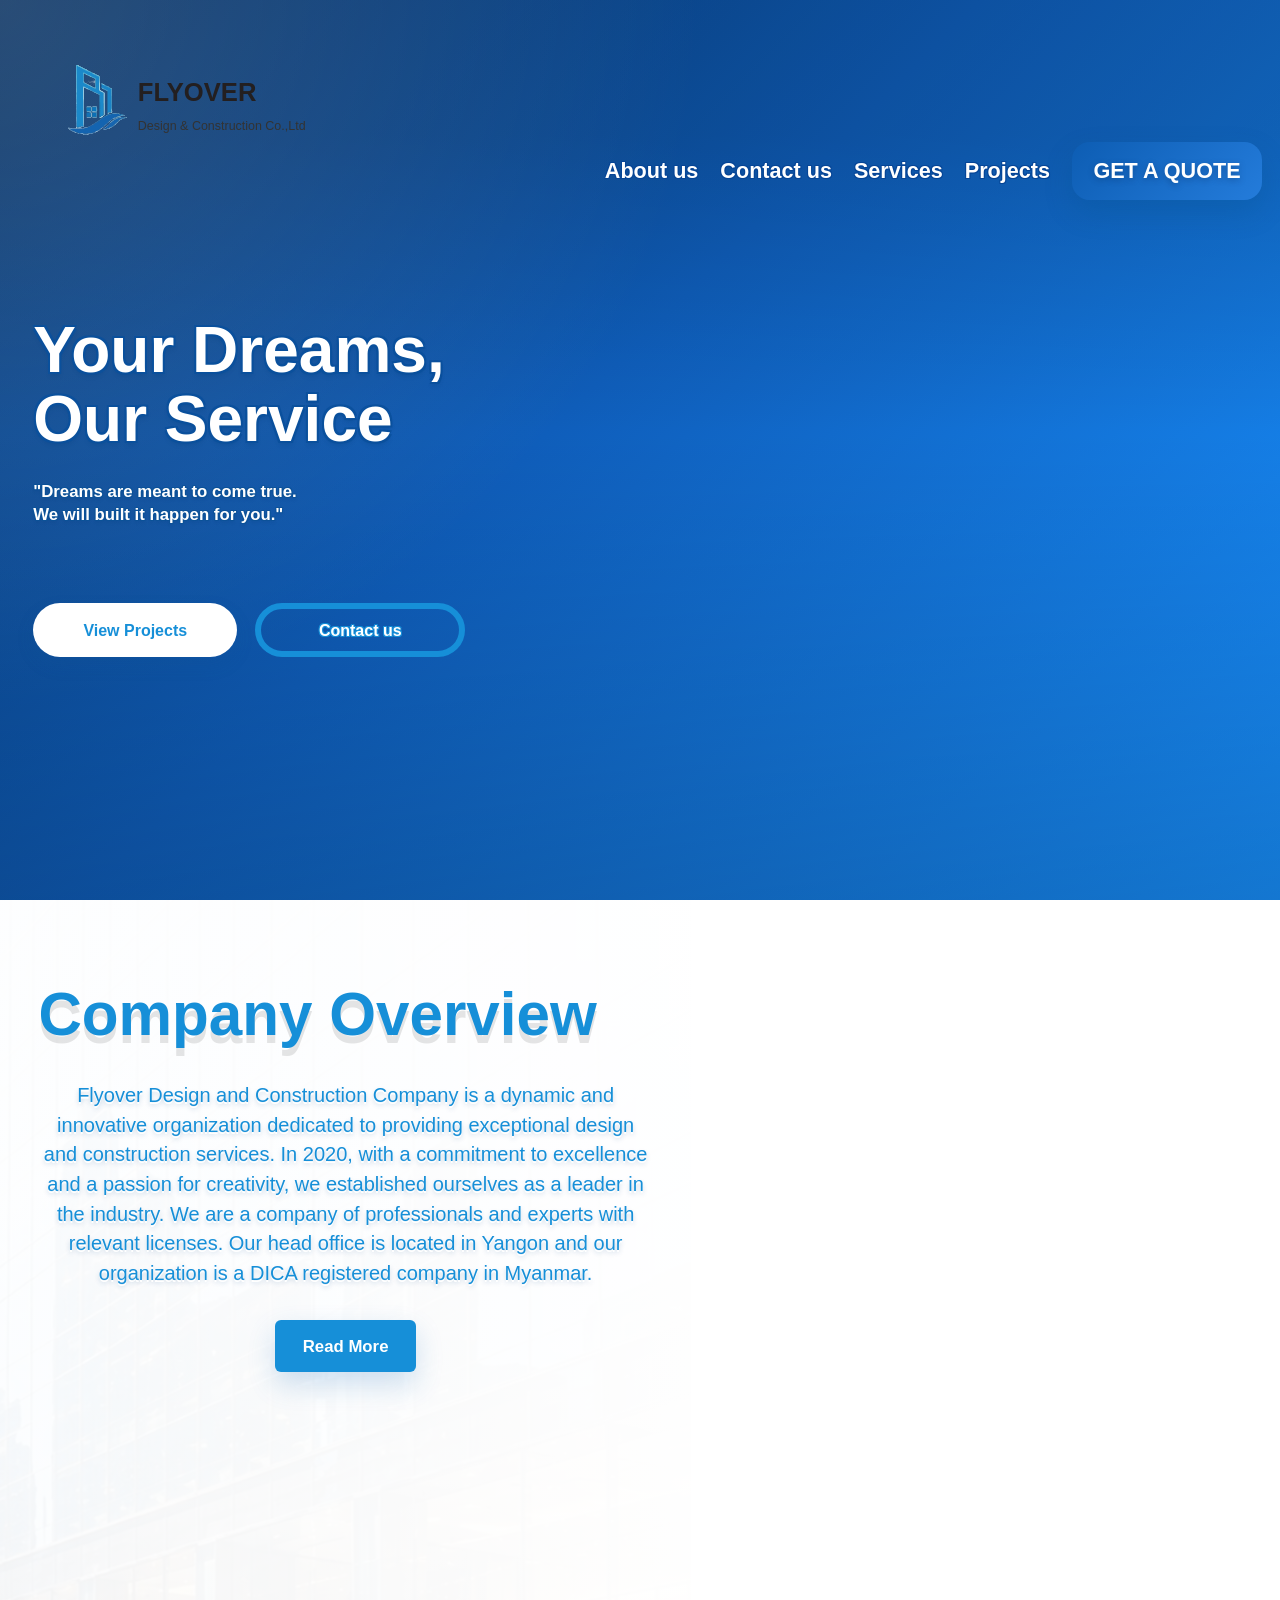
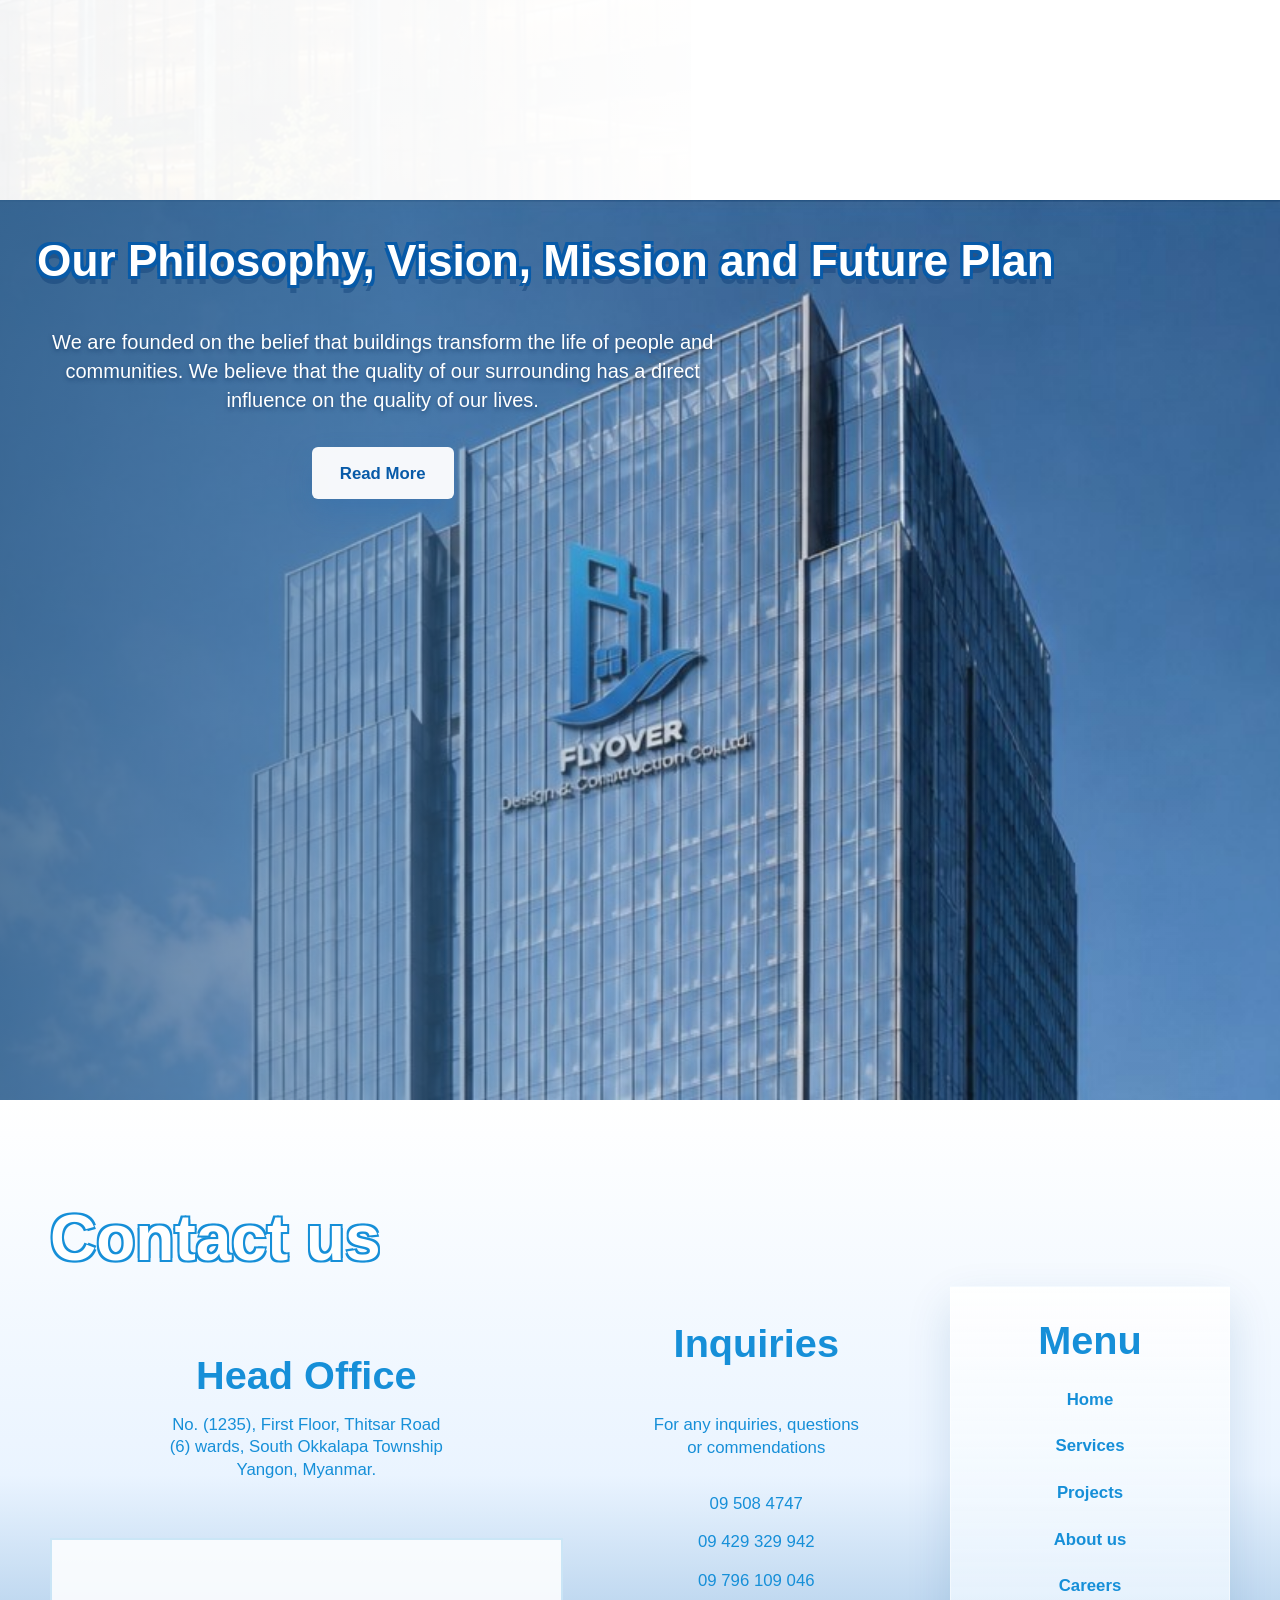
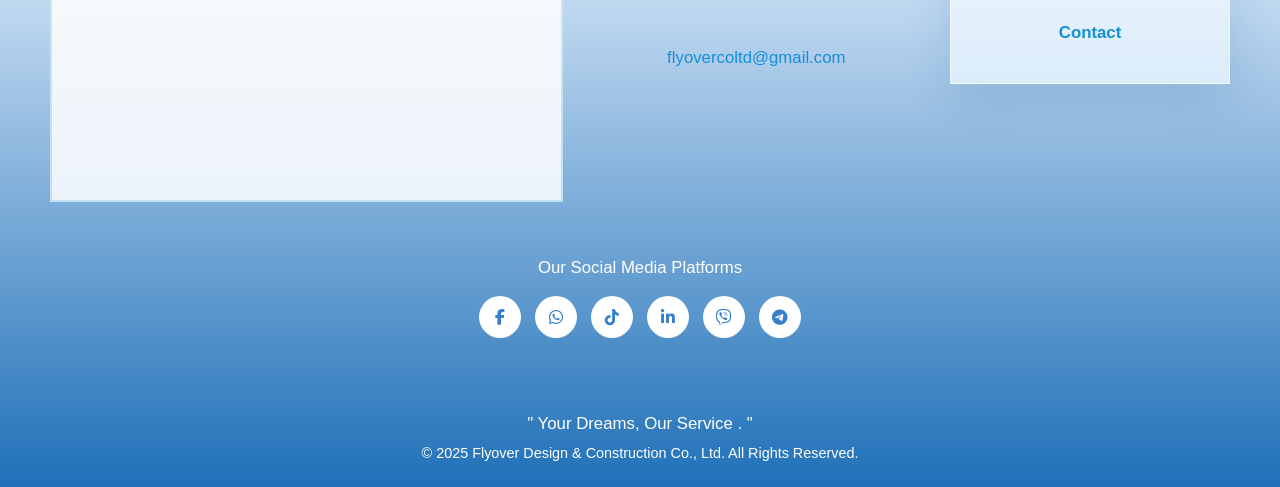
==== commit e25360a8: "sasa" ====
--- a/index.html
+++ b/index.html
@@ -15,34 +15,34 @@
 
 <body>
   <main>
-    <header class="site-header">
-      <a href="#home" class="logo" aria-label="Flyover home">
-        <img src="Flyover logo.svg" alt="Flyover Logo" class="logo-mark">
-        <span class="company-text" aria-hidden="true">
-          <span class="company-name">FLYOVER</span>
-          <span class="company-tagline">Design &amp; Construction Co.,Ltd</span>
-        </span>
-      </a>
-
-      <button class="nav-toggle" type="button" aria-label="Open navigation" aria-expanded="false"
-        aria-controls="primary-navigation">
-        <span></span>
-        <span></span>
-        <span></span>
-      </button>
-
-      <nav class="site-nav" id="primary-navigation" aria-label="Primary navigation">
-        <a href="#about">About us</a>
-        <a href="#contact">Contact us</a>
-        <a href="#services">Services</a>
-        <a href="#projects">Projects</a>
-        <a class="quote-link" href="#contact">GET A QUOTE</a>
-      </nav>
-    </header>
-
     <section class="hero" id="home" aria-label="Flyover hero">
       <span class="anchor-point" id="services" aria-hidden="true"></span>
       <span class="anchor-point" id="projects" aria-hidden="true"></span>
+
+      <header class="site-header">
+        <a href="#home" class="logo" aria-label="Flyover home">
+          <img src="Flyover logo.svg" alt="Flyover Logo" class="logo-mark">
+          <span class="company-text" aria-hidden="true">
+            <span class="company-name">FLYOVER</span>
+            <span class="company-tagline">Design &amp; Construction Co.,Ltd</span>
+          </span>
+        </a>
+
+        <button class="nav-toggle" type="button" aria-label="Open navigation" aria-expanded="false"
+          aria-controls="primary-navigation">
+          <span></span>
+          <span></span>
+          <span></span>
+        </button>
+
+        <nav class="site-nav" id="primary-navigation" aria-label="Primary navigation">
+          <a href="#about">About us</a>
+          <a href="#contact">Contact us</a>
+          <a href="#services">Services</a>
+          <a href="#projects">Projects</a>
+          <a class="quote-link" href="file:///C:/Users/Administrator/OneDrive/Desktop/rfi-quotation-request-app/public/RFA%20index.html">GET A QUOTE</a>
+        </nav>
+      </header>
 
       <div class="hero-copy">
         <h1>
--- a/styles.css
+++ b/styles.css
@@ -12,14 +12,15 @@
 
 html {
   scroll-behavior: smooth;
-  scroll-padding-top: 140px;
 }
 
 body {
   margin: 0;
   min-width: 320px;
   font-family: Arial, Helvetica, sans-serif;
-  background: #ffffff;
+  font-size: 16px;
+  line-height: 1.5;
+  background: radial-gradient(circle at top, #1d73d0 0%, #0f3b7c 52%, #061f46 100%);
   color: var(--white);
 }
 
@@ -35,9 +36,7 @@
   position: relative;
   min-height: 100vh;
   overflow: hidden;
-  background:
-    linear-gradient(90deg, rgba(255, 255, 255, 0.16) 0%, rgba(255, 255, 255, 0.05) 43%, rgba(255, 255, 255, 0) 72%),
-    url("hero-bg.png") center center / cover no-repeat;
+  background: linear-gradient(135deg, #07376f 0%, #0f5ebb 45%, #1891ff 100%);
   isolation: isolate;
 }
 
@@ -46,7 +45,8 @@
   inset: 0;
   z-index: -1;
   content: "";
-  background: linear-gradient(180deg, rgba(255, 255, 255, 0.08) 0%, rgba(16, 106, 184, 0.04) 54%, rgba(0, 0, 0, 0.08) 100%);
+  background: radial-gradient(circle at top left, rgba(255,255,255,0.14), transparent 45%),
+    linear-gradient(180deg, rgba(0, 0, 0, 0.14) 15%, transparent 48%, rgba(0,0,0,0.18) 100%);
   pointer-events: none;
 }
 
@@ -59,20 +59,16 @@
 }
 
 .site-header {
-  position: fixed;
+  position: absolute;
   top: 0;
   left: 0;
   right: 0;
-  z-index: 999;
+  z-index: 5;
   display: flex;
-  align-items: center;
+  align-items: flex-start;
   justify-content: space-between;
   gap: 42px;
-  padding: clamp(16px, 1.5vw, 28px) clamp(18px, 1.1vw, 26px) clamp(16px, 1.5vw, 28px) clamp(28px, 2.8vw, 54px);
-  background: rgba(255, 255, 255, 0.95);
-  backdrop-filter: blur(16px);
-  -webkit-backdrop-filter: blur(16px);
-  box-shadow: 0 2px 16px rgba(0, 0, 0, 0.06);
+  padding: clamp(28px, 3vw, 54px) clamp(18px, 1.1vw, 26px) 0 clamp(28px, 2.8vw, 54px);
 }
 
 .logo {
@@ -84,8 +80,8 @@
 }
 
 .logo-mark {
-  width: clamp(70px, 6vw, 120px);
-  height: clamp(70px, 6vw, 120px);
+  width: clamp(110px, 9.6vw, 180px);
+  height: clamp(110px, 9.6vw, 180px);
   object-fit: contain;
 }
 
@@ -93,6 +89,7 @@
   display: grid;
   gap: 14px;
   margin-left: clamp(-34px, -1.8vw, -18px);
+  margin-top: 18px;
 }
 
 .company-name {
@@ -113,18 +110,22 @@
   align-items: center;
   justify-content: flex-end;
   gap: clamp(28px, 3.5vw, 70px);
+  padding-top: clamp(80px, 8.3vw, 104px);
   white-space: nowrap;
-  z-index: 999;
 }
 
 .site-nav a {
-  color: var(--blue-dark);
-  font-size: clamp(1.35rem, 1.8vw, 2.18rem);
-  font-weight: 900;
-  line-height: 1;
+  color: var(--white);
+  font-size: clamp(0.95rem, 1.05vw, 1.3rem);
+  font-weight: 800;
+  line-height: 1.2;
   text-decoration: none;
+  text-shadow:
+    -1px -1px 0 rgba(7, 69, 150, 0.9),
+    1px -1px 0 rgba(7, 69, 150, 0.9),
+    -1px 1px 0 rgba(7, 69, 150, 0.9),
+    1px 1px 0 rgba(7, 69, 150, 0.9);
   transition: transform 160ms ease, filter 160ms ease;
-  z-index: 999;
 }
 
 .site-nav a:hover,
@@ -132,24 +133,21 @@
   transform: translateY(-2px);
   filter: brightness(1.08);
   outline: none;
-  z-index: 999;
 }
 
 .site-nav .quote-link {
   display: inline-flex;
-  z-index: 999;
   align-items: center;
   justify-content: center;
-  min-width: clamp(210px, 14.5vw, 282px);
-  min-height: clamp(60px, 4.2vw, 80px);
-  padding: 0 25px;
+  min-width: clamp(180px, 12vw, 240px);
+  min-height: clamp(48px, 4vw, 64px);
+  padding: 0 20px;
   border-radius: 18px;
-  background: var(--blue);
+  background: linear-gradient(135deg, #0d5db3 0%, #247cdb 100%);
   color: var(--white);
-  font-size: clamp(1.45rem, 1.78vw, 2.15rem);
-  text-shadow: 0 2px 4px rgba(0, 43, 88, 0.5);
-  box-shadow: 0 12px 28px rgba(14, 88, 161, 0.2);
-  z-index: 999;
+  font-size: clamp(1rem, 1.1vw, 1.35rem);
+  text-shadow: 0 2px 6px rgba(0, 39, 93, 0.4);
+  box-shadow: 0 12px 28px rgba(6, 79, 132, 0.24);
 }
 
 .nav-toggle {
@@ -183,16 +181,16 @@
 .hero-copy h1 {
   margin: 0;
   color: var(--white);
-  font-size: clamp(4.2rem, 5.75vw, 7rem);
+  font-size: clamp(3.2rem, 5vw, 5.2rem);
   font-weight: 900;
-  line-height: 1.12;
+  line-height: 1.08;
   letter-spacing: 0;
   text-shadow:
-    -3px -3px 0 var(--blue),
-    3px -3px 0 var(--blue),
-    -3px 3px 0 var(--blue),
-    3px 3px 0 var(--blue),
-    0 5px 4px rgba(0, 58, 120, 0.25);
+    -2px -2px 0 rgba(10, 80, 156, 0.9),
+    2px -2px 0 rgba(10, 80, 156, 0.9),
+    -2px 2px 0 rgba(10, 80, 156, 0.9),
+    2px 2px 0 rgba(10, 80, 156, 0.9),
+    0 4px 4px rgba(0, 58, 120, 0.22);
 }
 
 .hero-copy h1 span,
@@ -201,17 +199,17 @@
 }
 
 .hero-copy p {
-  margin: clamp(24px, 2.15vw, 36px) 0 0;
+  margin: clamp(18px, 2vw, 28px) 0 0;
   color: var(--white);
-  font-size: clamp(1.25rem, 1.55vw, 1.95rem);
-  font-weight: 800;
-  line-height: 1.15;
+  font-size: clamp(1.05rem, 1.3vw, 1.65rem);
+  font-weight: 700;
+  line-height: 1.4;
   text-shadow:
-    -1px -1px 0 var(--blue),
-    1px -1px 0 var(--blue),
-    -1px 1px 0 var(--blue),
-    1px 1px 0 var(--blue),
-    0 3px 3px rgba(0, 58, 120, 0.25);
+    -1px -1px 0 rgba(12, 82, 152, 0.9),
+    1px -1px 0 rgba(12, 82, 152, 0.9),
+    -1px 1px 0 rgba(12, 82, 152, 0.9),
+    1px 1px 0 rgba(12, 82, 152, 0.9),
+    0 3px 3px rgba(0, 58, 120, 0.2);
 }
 
 .hero-actions {
@@ -225,12 +223,12 @@
   display: inline-flex;
   align-items: center;
   justify-content: center;
-  min-height: 62px;
-  padding: 0 27px;
+  min-height: 54px;
+  padding: 0 24px;
   border-radius: 999px;
-  font-size: clamp(1.15rem, 1.25vw, 1.55rem);
-  font-weight: 900;
-  line-height: 1;
+  font-size: clamp(1rem, 1.1vw, 1.35rem);
+  font-weight: 800;
+  line-height: 1.2;
   text-decoration: none;
   transition: transform 160ms ease, box-shadow 160ms ease, background-color 160ms ease;
 }
@@ -276,7 +274,7 @@
   align-items: stretch;
   min-height: 100vh;
   overflow: hidden;
-  background: var(--white);
+  background: linear-gradient(180deg, rgba(255,255,255,0.96) 0%, rgba(255,255,255,0.88) 100%);
   isolation: isolate;
 }
 
@@ -363,11 +361,7 @@
 }
 
 .overview-logo img {
-  display: block;
-  width: min(1320px, 142%);
-  max-width: none;
-  height: auto;
-  object-fit: contain;
+  display: none;
 }
 
 .overview-popup {
@@ -533,7 +527,6 @@
 
   .site-nav {
     gap: 22px;
-    z-index: 999;
   }
 
   .site-nav a {
@@ -544,7 +537,6 @@
     min-width: 190px;
     min-height: 58px;
     font-size: 1.35rem;
-    z-index: 999;
   }
 
   .hero-copy {
@@ -560,7 +552,6 @@
   .site-nav {
     gap: 24px;
     padding-top: 0;
-    z-index: 999;
   }
 
   .site-nav a {
@@ -571,7 +562,6 @@
     min-width: 188px;
     min-height: 58px;
     font-size: 1.35rem;
-    z-index: 999;
   }
 
   .hero-copy {
@@ -622,16 +612,12 @@
   }
 
   .site-header {
-    padding: 14px 18px 8px;
-  }
-
-  html {
-    scroll-padding-top: 80px;
+    padding: 20px 18px 0;
   }
 
   .logo-mark {
-    width: 56px;
-    height: 56px;
+    width: 76px;
+    height: 76px;
   }
 
   .company-text {
@@ -657,7 +643,7 @@
 
   .site-nav {
     position: absolute;
-    top: 100%;
+    top: 88px;
     right: 18px;
     display: grid;
     min-width: 220px;
@@ -670,14 +656,12 @@
     opacity: 0;
     pointer-events: none;
     transition: opacity 180ms ease, transform 180ms ease;
-    z-index: 999;
   }
 
   .nav-open .site-nav {
     transform: translateY(0);
     opacity: 1;
     pointer-events: auto;
-    z-index: 999;
   }
 
   .nav-open .nav-toggle span:nth-child(1) {
@@ -696,7 +680,6 @@
     color: var(--blue-dark);
     font-size: 1.2rem;
     text-shadow: 0 2px 4px rgba(0, 43, 88, 0.5);
-    z-index: 999;
   }
 
   .site-nav .quote-link {
@@ -705,7 +688,6 @@
     border-radius: 8px;
     color: var(--white);
     font-size: 1.05rem;
-    z-index: 999;
   }
 
   .hero-copy {
@@ -765,17 +747,17 @@
 
 @media (max-width: 480px) {
   .logo-mark {
-    width: 48px;
-    height: 48px;
+    width: 66px;
+    height: 66px;
   }
 
   .company-name {
-    font-size: 1.1rem;
+    font-size: 1.22rem;
   }
 
   .company-tagline {
-    max-width: 130px;
-    font-size: 0.62rem;
+    max-width: 152px;
+    font-size: 0.68rem;
   }
 
   .hero-copy {
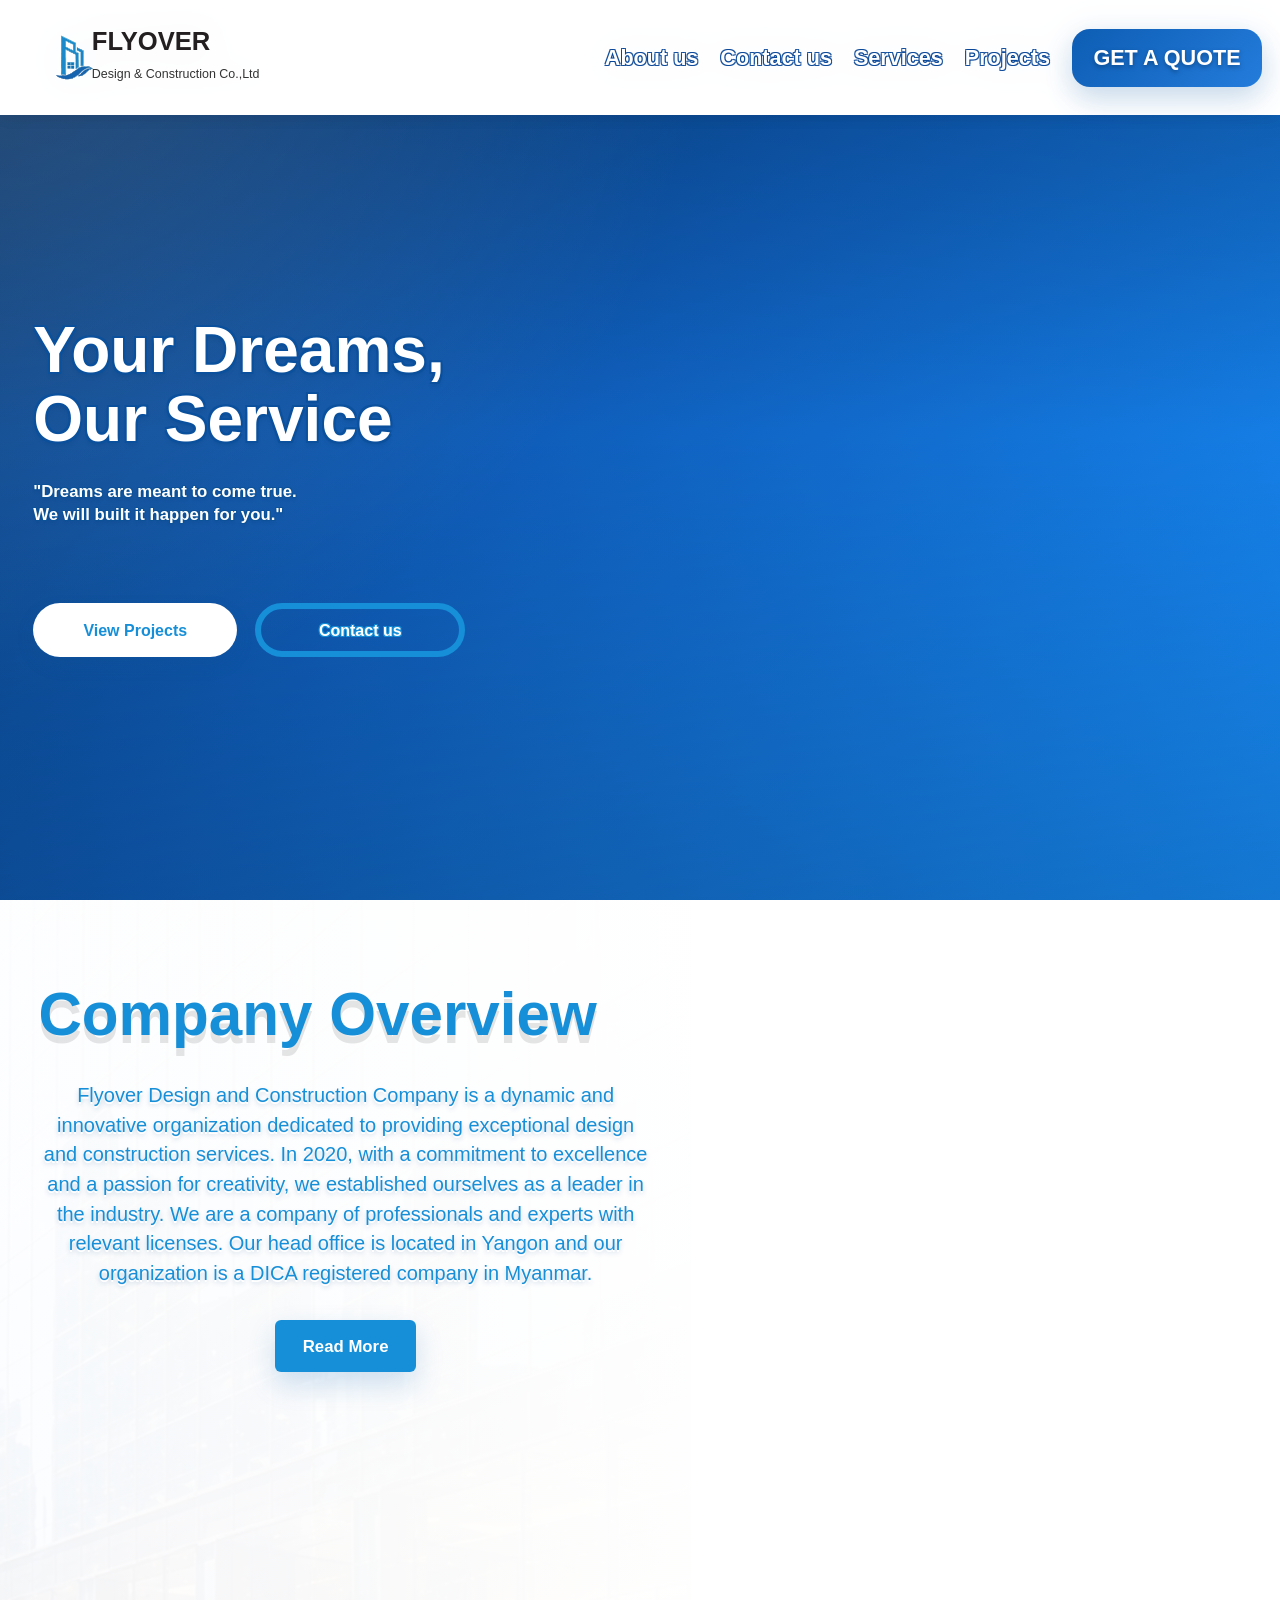
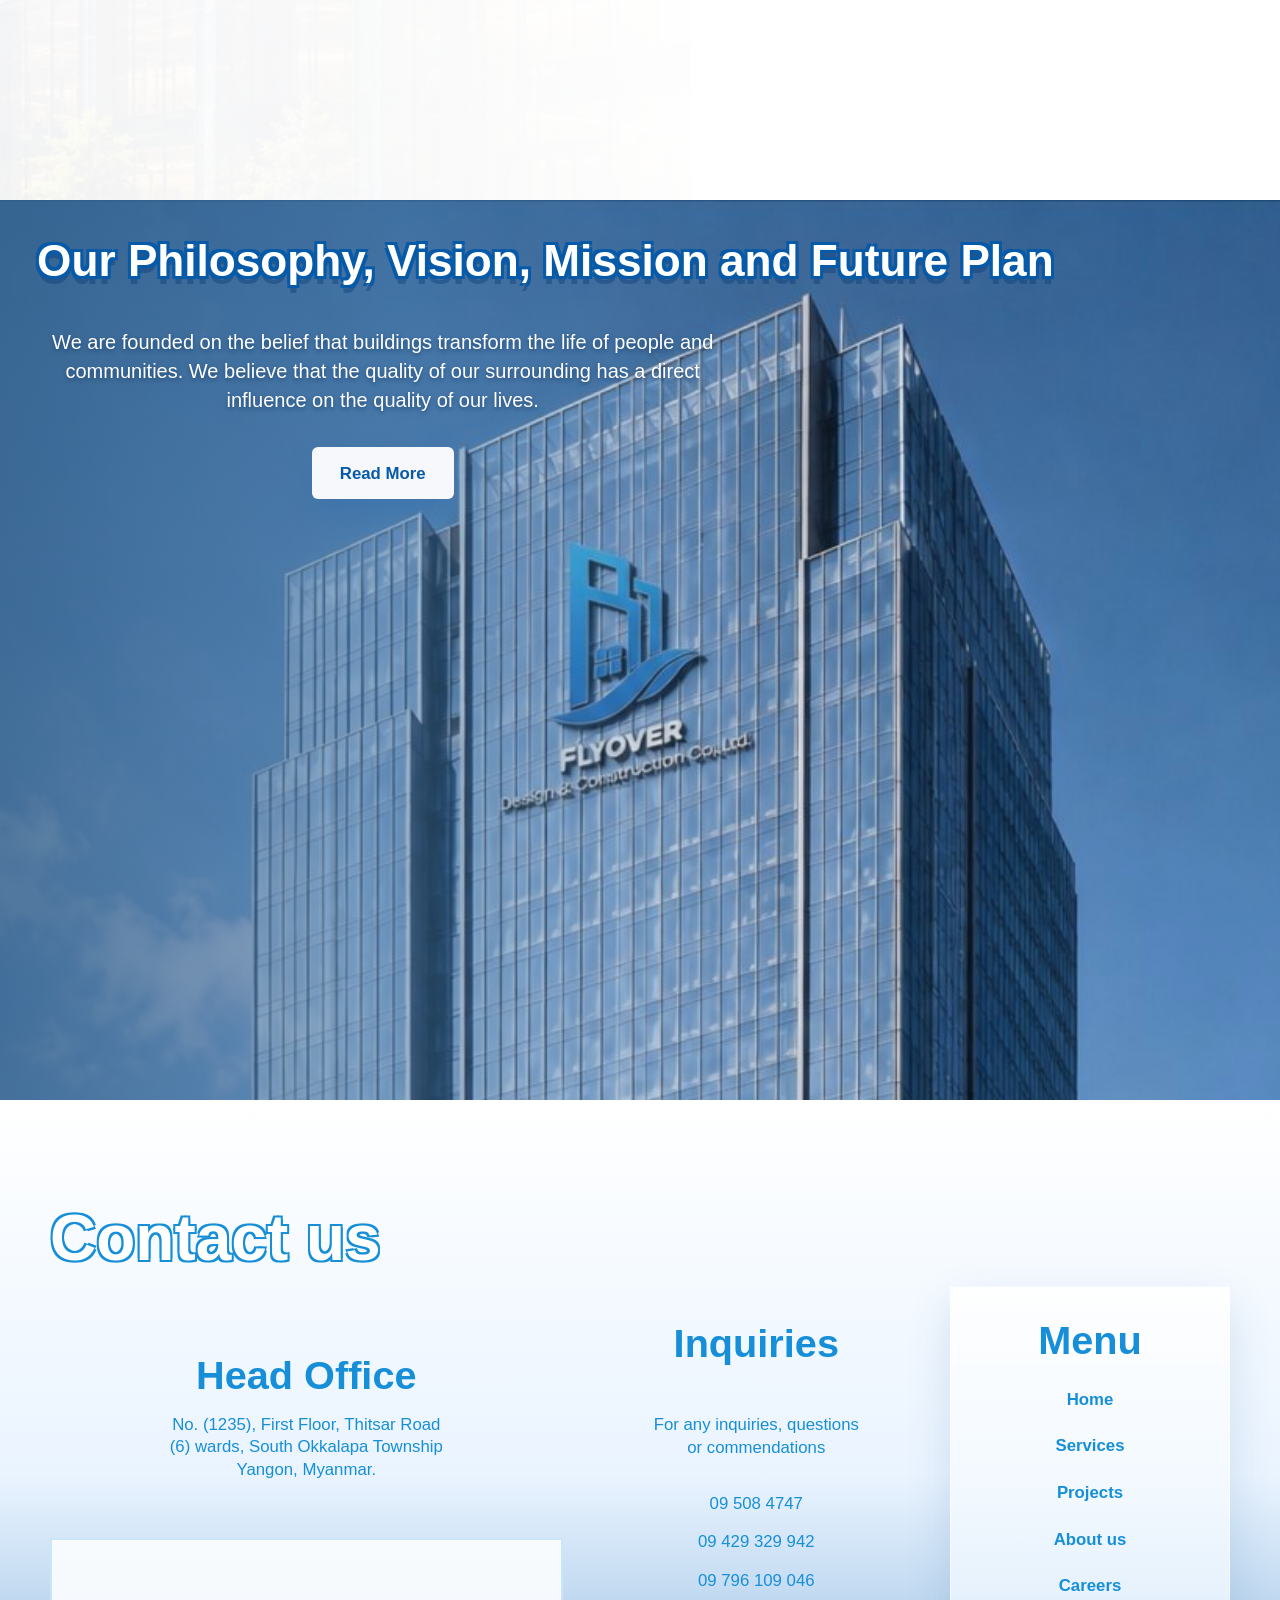
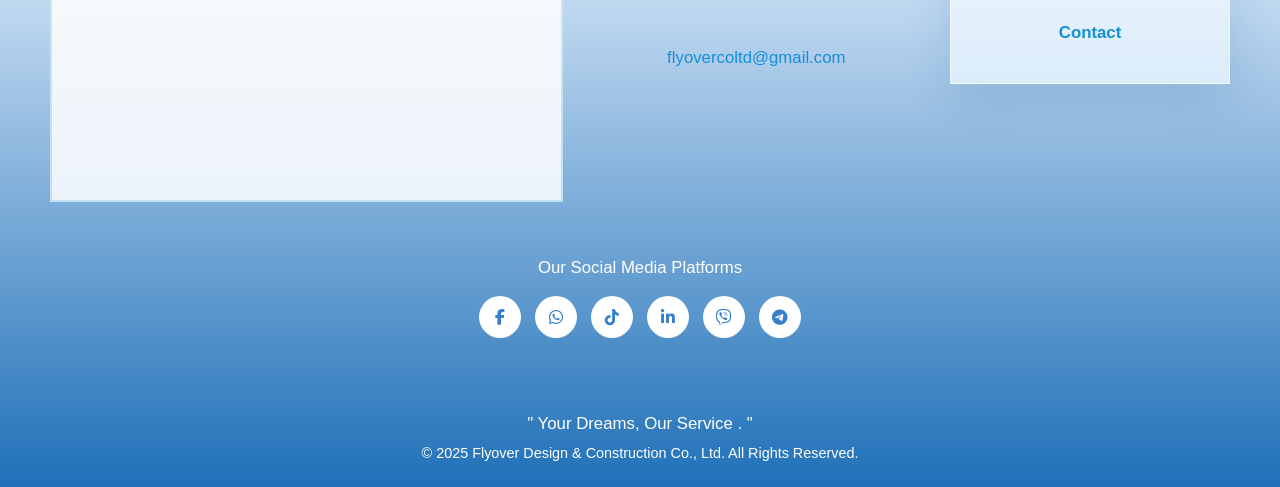
==== commit 423aacd6: "sasa" ====
--- a/index.html
+++ b/index.html
@@ -15,10 +15,36 @@
 
 <body>
   <main>
+    <header class="site-header">
+      <a href="#home" class="logo" aria-label="Flyover home">
+        <img src="Flyover logo.svg" alt="Flyover Logo" class="logo-mark">
+        <span class="company-text" aria-hidden="true">
+          <span class="company-name">FLYOVER</span>
+          <span class="company-tagline">Design &amp; Construction Co.,Ltd</span>
+        </span>
+      </a>
+
+      <button class="nav-toggle" type="button" aria-label="Open navigation" aria-expanded="false"
+        aria-controls="primary-navigation">
+        <span></span>
+        <span></span>
+        <span></span>
+      </button>
+
+      <nav class="site-nav" id="primary-navigation" aria-label="Primary navigation">
+        <a href="#about">About us</a>
+        <a href="#contact">Contact us</a>
+        <a href="#services">Services</a>
+        <a href="#projects">Projects</a>
+        <a class="quote-link" href="#contact">GET A QUOTE</a>
+      </nav>
+    </header>
+
     <section class="hero" id="home" aria-label="Flyover hero">
       <span class="anchor-point" id="services" aria-hidden="true"></span>
       <span class="anchor-point" id="projects" aria-hidden="true"></span>
 
+<<<<<<< HEAD
       <header class="site-header">
         <a href="#home" class="logo" aria-label="Flyover home">
           <img src="Flyover logo.svg" alt="Flyover Logo" class="logo-mark">
@@ -44,6 +70,8 @@
         </nav>
       </header>
 
+=======
+>>>>>>> e983adcb89d85d7832c0c724b9282e5cf2822fa5
       <div class="hero-copy">
         <h1>
           <span>Your Dreams,</span>
--- a/styles.css
+++ b/styles.css
@@ -12,6 +12,7 @@
 
 html {
   scroll-behavior: smooth;
+  scroll-padding-top: 140px;
 }
 
 body {
@@ -59,16 +60,20 @@
 }
 
 .site-header {
-  position: absolute;
+  position: fixed;
   top: 0;
   left: 0;
   right: 0;
-  z-index: 5;
+  z-index: 999;
   display: flex;
-  align-items: flex-start;
+  align-items: center;
   justify-content: space-between;
   gap: 42px;
-  padding: clamp(28px, 3vw, 54px) clamp(18px, 1.1vw, 26px) 0 clamp(28px, 2.8vw, 54px);
+  padding: clamp(16px, 1.5vw, 28px) clamp(18px, 1.1vw, 26px) clamp(16px, 1.5vw, 28px) clamp(28px, 2.8vw, 54px);
+  background: rgba(255, 255, 255, 0.95);
+  backdrop-filter: blur(16px);
+  -webkit-backdrop-filter: blur(16px);
+  box-shadow: 0 2px 16px rgba(0, 0, 0, 0.06);
 }
 
 .logo {
@@ -80,8 +85,8 @@
 }
 
 .logo-mark {
-  width: clamp(110px, 9.6vw, 180px);
-  height: clamp(110px, 9.6vw, 180px);
+  width: clamp(70px, 6vw, 120px);
+  height: clamp(70px, 6vw, 120px);
   object-fit: contain;
 }
 
@@ -89,7 +94,6 @@
   display: grid;
   gap: 14px;
   margin-left: clamp(-34px, -1.8vw, -18px);
-  margin-top: 18px;
 }
 
 .company-name {
@@ -110,11 +114,12 @@
   align-items: center;
   justify-content: flex-end;
   gap: clamp(28px, 3.5vw, 70px);
-  padding-top: clamp(80px, 8.3vw, 104px);
   white-space: nowrap;
+  z-index: 999;
 }
 
 .site-nav a {
+<<<<<<< HEAD
   color: var(--white);
   font-size: clamp(0.95rem, 1.05vw, 1.3rem);
   font-weight: 800;
@@ -125,7 +130,15 @@
     1px -1px 0 rgba(7, 69, 150, 0.9),
     -1px 1px 0 rgba(7, 69, 150, 0.9),
     1px 1px 0 rgba(7, 69, 150, 0.9);
+=======
+  color: var(--blue-dark);
+  font-size: clamp(1.35rem, 1.8vw, 2.18rem);
+  font-weight: 900;
+  line-height: 1;
+  text-decoration: none;
+>>>>>>> e983adcb89d85d7832c0c724b9282e5cf2822fa5
   transition: transform 160ms ease, filter 160ms ease;
+  z-index: 999;
 }
 
 .site-nav a:hover,
@@ -133,10 +146,12 @@
   transform: translateY(-2px);
   filter: brightness(1.08);
   outline: none;
+  z-index: 999;
 }
 
 .site-nav .quote-link {
   display: inline-flex;
+  z-index: 999;
   align-items: center;
   justify-content: center;
   min-width: clamp(180px, 12vw, 240px);
@@ -145,9 +160,16 @@
   border-radius: 18px;
   background: linear-gradient(135deg, #0d5db3 0%, #247cdb 100%);
   color: var(--white);
+<<<<<<< HEAD
   font-size: clamp(1rem, 1.1vw, 1.35rem);
   text-shadow: 0 2px 6px rgba(0, 39, 93, 0.4);
   box-shadow: 0 12px 28px rgba(6, 79, 132, 0.24);
+=======
+  font-size: clamp(1.45rem, 1.78vw, 2.15rem);
+  text-shadow: 0 2px 4px rgba(0, 43, 88, 0.5);
+  box-shadow: 0 12px 28px rgba(14, 88, 161, 0.2);
+  z-index: 999;
+>>>>>>> e983adcb89d85d7832c0c724b9282e5cf2822fa5
 }
 
 .nav-toggle {
@@ -527,6 +549,7 @@
 
   .site-nav {
     gap: 22px;
+    z-index: 999;
   }
 
   .site-nav a {
@@ -537,6 +560,7 @@
     min-width: 190px;
     min-height: 58px;
     font-size: 1.35rem;
+    z-index: 999;
   }
 
   .hero-copy {
@@ -552,6 +576,7 @@
   .site-nav {
     gap: 24px;
     padding-top: 0;
+    z-index: 999;
   }
 
   .site-nav a {
@@ -562,6 +587,7 @@
     min-width: 188px;
     min-height: 58px;
     font-size: 1.35rem;
+    z-index: 999;
   }
 
   .hero-copy {
@@ -612,12 +638,16 @@
   }
 
   .site-header {
-    padding: 20px 18px 0;
+    padding: 14px 18px 8px;
+  }
+
+  html {
+    scroll-padding-top: 80px;
   }
 
   .logo-mark {
-    width: 76px;
-    height: 76px;
+    width: 56px;
+    height: 56px;
   }
 
   .company-text {
@@ -643,7 +673,7 @@
 
   .site-nav {
     position: absolute;
-    top: 88px;
+    top: 100%;
     right: 18px;
     display: grid;
     min-width: 220px;
@@ -656,12 +686,14 @@
     opacity: 0;
     pointer-events: none;
     transition: opacity 180ms ease, transform 180ms ease;
+    z-index: 999;
   }
 
   .nav-open .site-nav {
     transform: translateY(0);
     opacity: 1;
     pointer-events: auto;
+    z-index: 999;
   }
 
   .nav-open .nav-toggle span:nth-child(1) {
@@ -680,6 +712,7 @@
     color: var(--blue-dark);
     font-size: 1.2rem;
     text-shadow: 0 2px 4px rgba(0, 43, 88, 0.5);
+    z-index: 999;
   }
 
   .site-nav .quote-link {
@@ -688,6 +721,7 @@
     border-radius: 8px;
     color: var(--white);
     font-size: 1.05rem;
+    z-index: 999;
   }
 
   .hero-copy {
@@ -747,17 +781,17 @@
 
 @media (max-width: 480px) {
   .logo-mark {
-    width: 66px;
-    height: 66px;
+    width: 48px;
+    height: 48px;
   }
 
   .company-name {
-    font-size: 1.22rem;
+    font-size: 1.1rem;
   }
 
   .company-tagline {
-    max-width: 152px;
-    font-size: 0.68rem;
+    max-width: 130px;
+    font-size: 0.62rem;
   }
 
   .hero-copy {
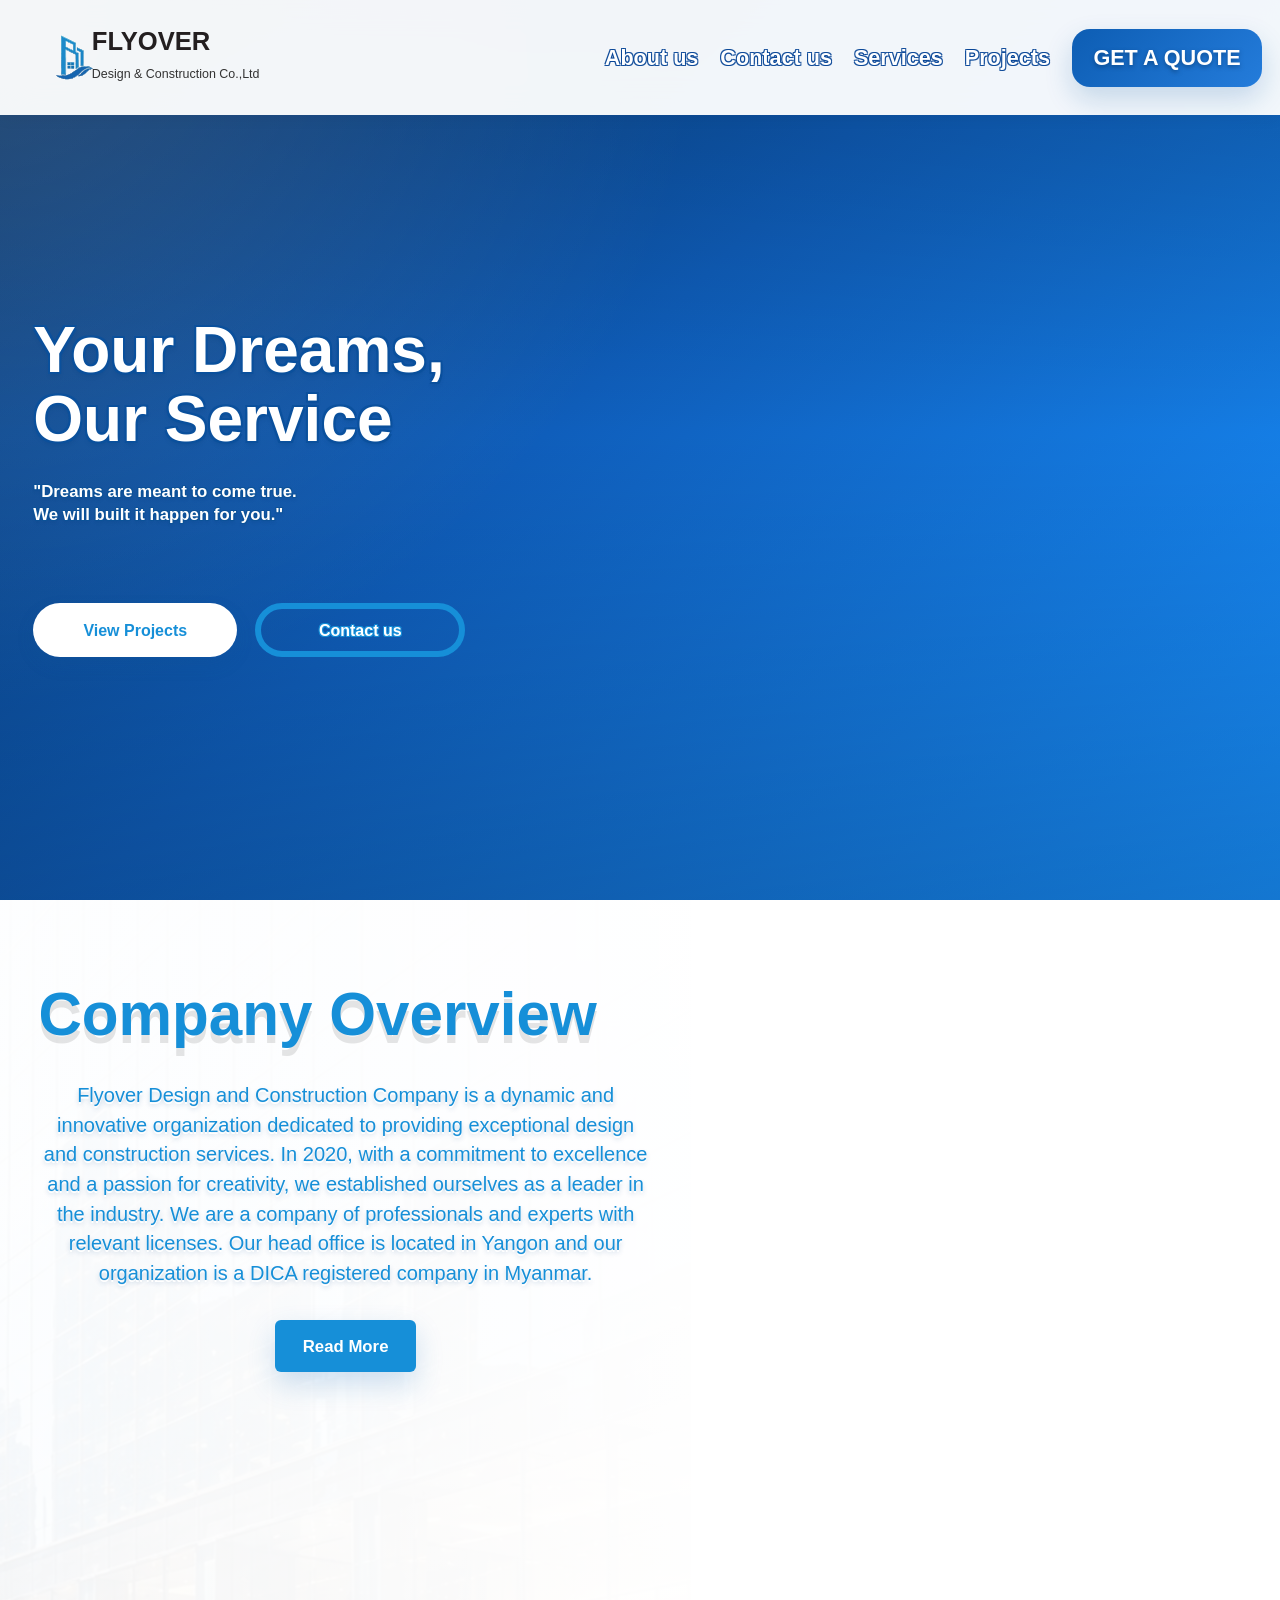
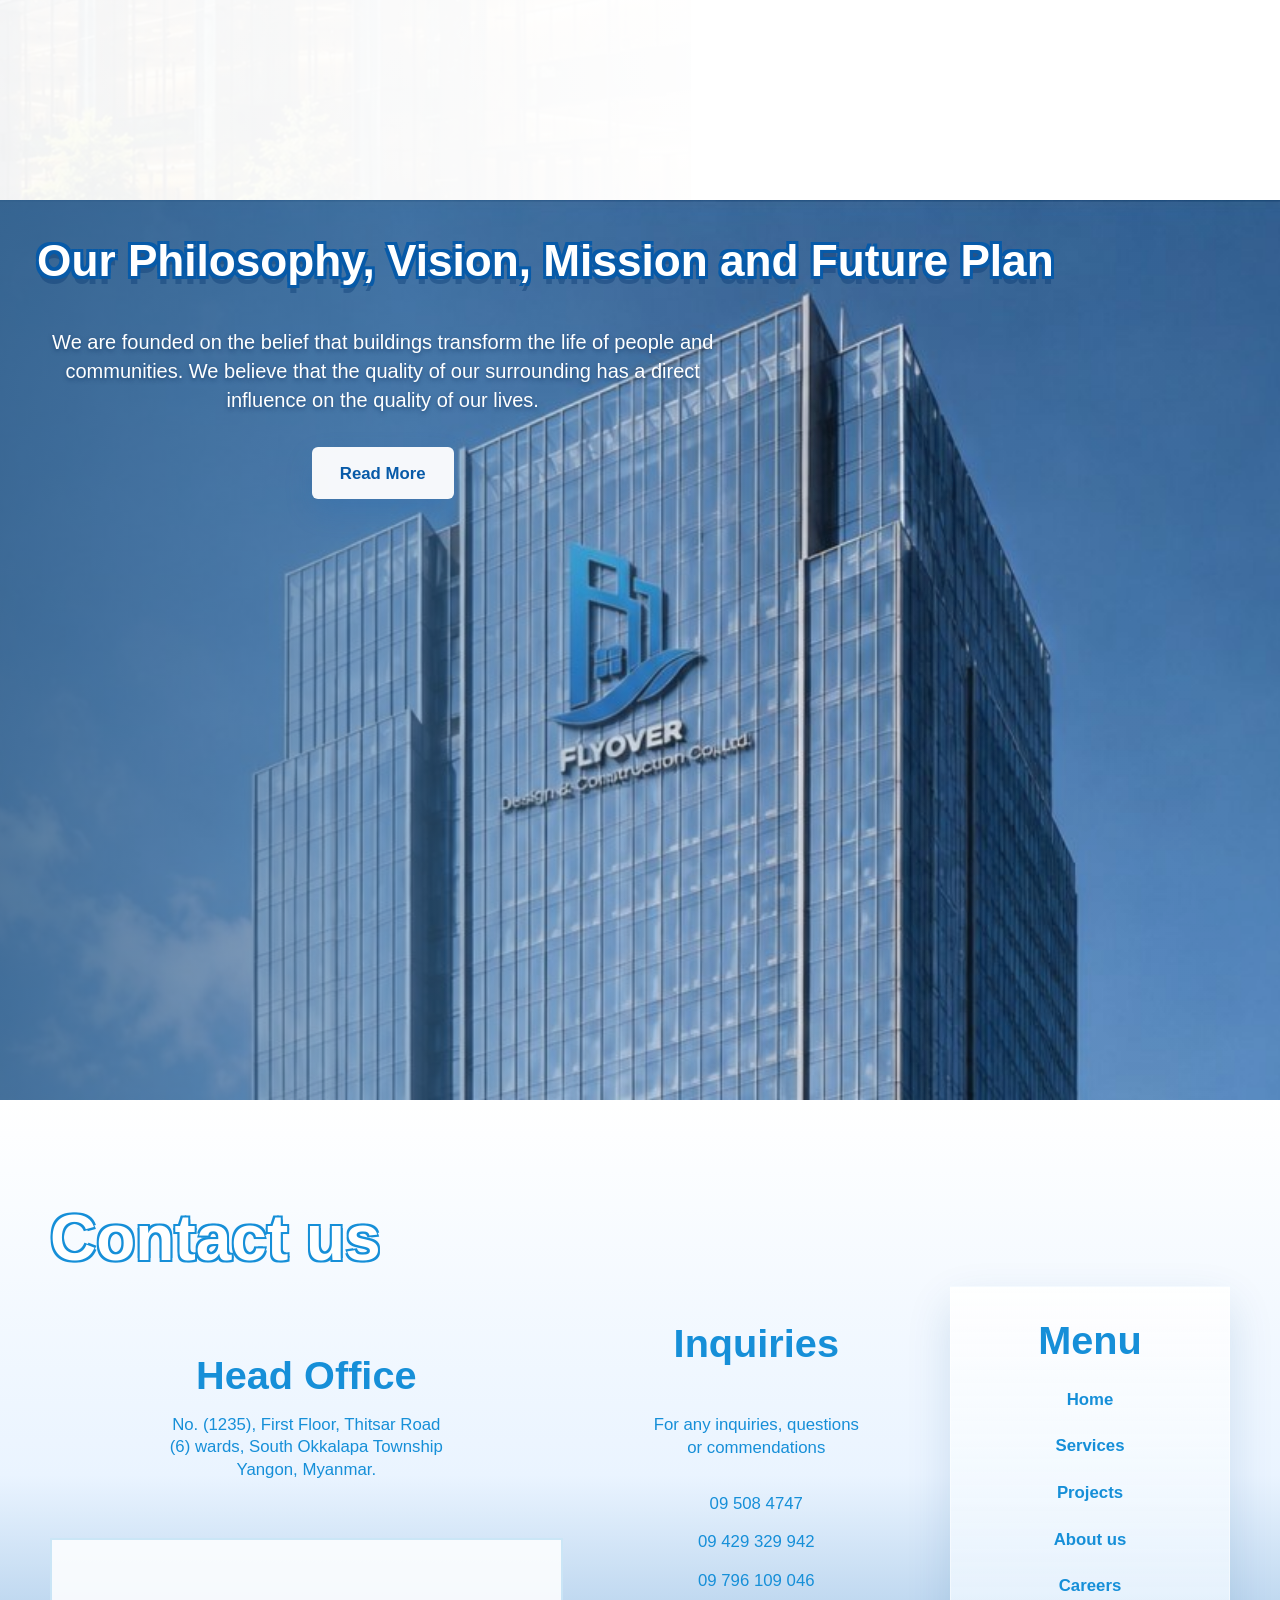
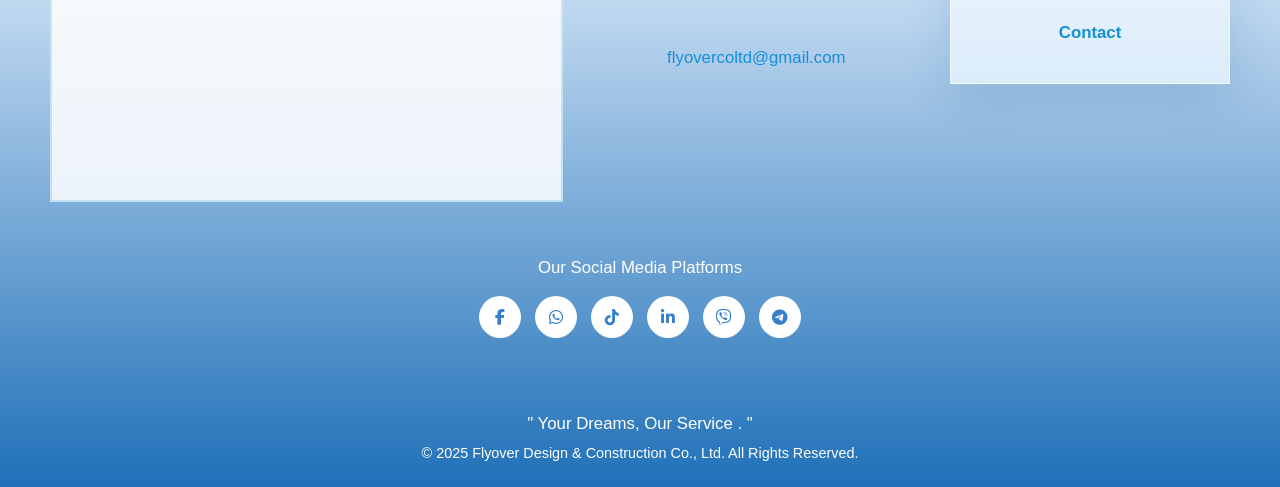
==== commit f513f934: "RFI" ====
--- a/index.html
+++ b/index.html
@@ -36,42 +36,13 @@
         <a href="#contact">Contact us</a>
         <a href="#services">Services</a>
         <a href="#projects">Projects</a>
-        <a class="quote-link" href="#contact">GET A QUOTE</a>
+        <a class="quote-link" href="RFA index.html">GET A QUOTE</a>
       </nav>
     </header>
 
     <section class="hero" id="home" aria-label="Flyover hero">
       <span class="anchor-point" id="services" aria-hidden="true"></span>
       <span class="anchor-point" id="projects" aria-hidden="true"></span>
-
-<<<<<<< HEAD
-      <header class="site-header">
-        <a href="#home" class="logo" aria-label="Flyover home">
-          <img src="Flyover logo.svg" alt="Flyover Logo" class="logo-mark">
-          <span class="company-text" aria-hidden="true">
-            <span class="company-name">FLYOVER</span>
-            <span class="company-tagline">Design &amp; Construction Co.,Ltd</span>
-          </span>
-        </a>
-
-        <button class="nav-toggle" type="button" aria-label="Open navigation" aria-expanded="false"
-          aria-controls="primary-navigation">
-          <span></span>
-          <span></span>
-          <span></span>
-        </button>
-
-        <nav class="site-nav" id="primary-navigation" aria-label="Primary navigation">
-          <a href="#about">About us</a>
-          <a href="#contact">Contact us</a>
-          <a href="#services">Services</a>
-          <a href="#projects">Projects</a>
-          <a class="quote-link" href="file:///C:/Users/Administrator/OneDrive/Desktop/rfi-quotation-request-app/public/RFA%20index.html">GET A QUOTE</a>
-        </nav>
-      </header>
-
-=======
->>>>>>> e983adcb89d85d7832c0c724b9282e5cf2822fa5
       <div class="hero-copy">
         <h1>
           <span>Your Dreams,</span>
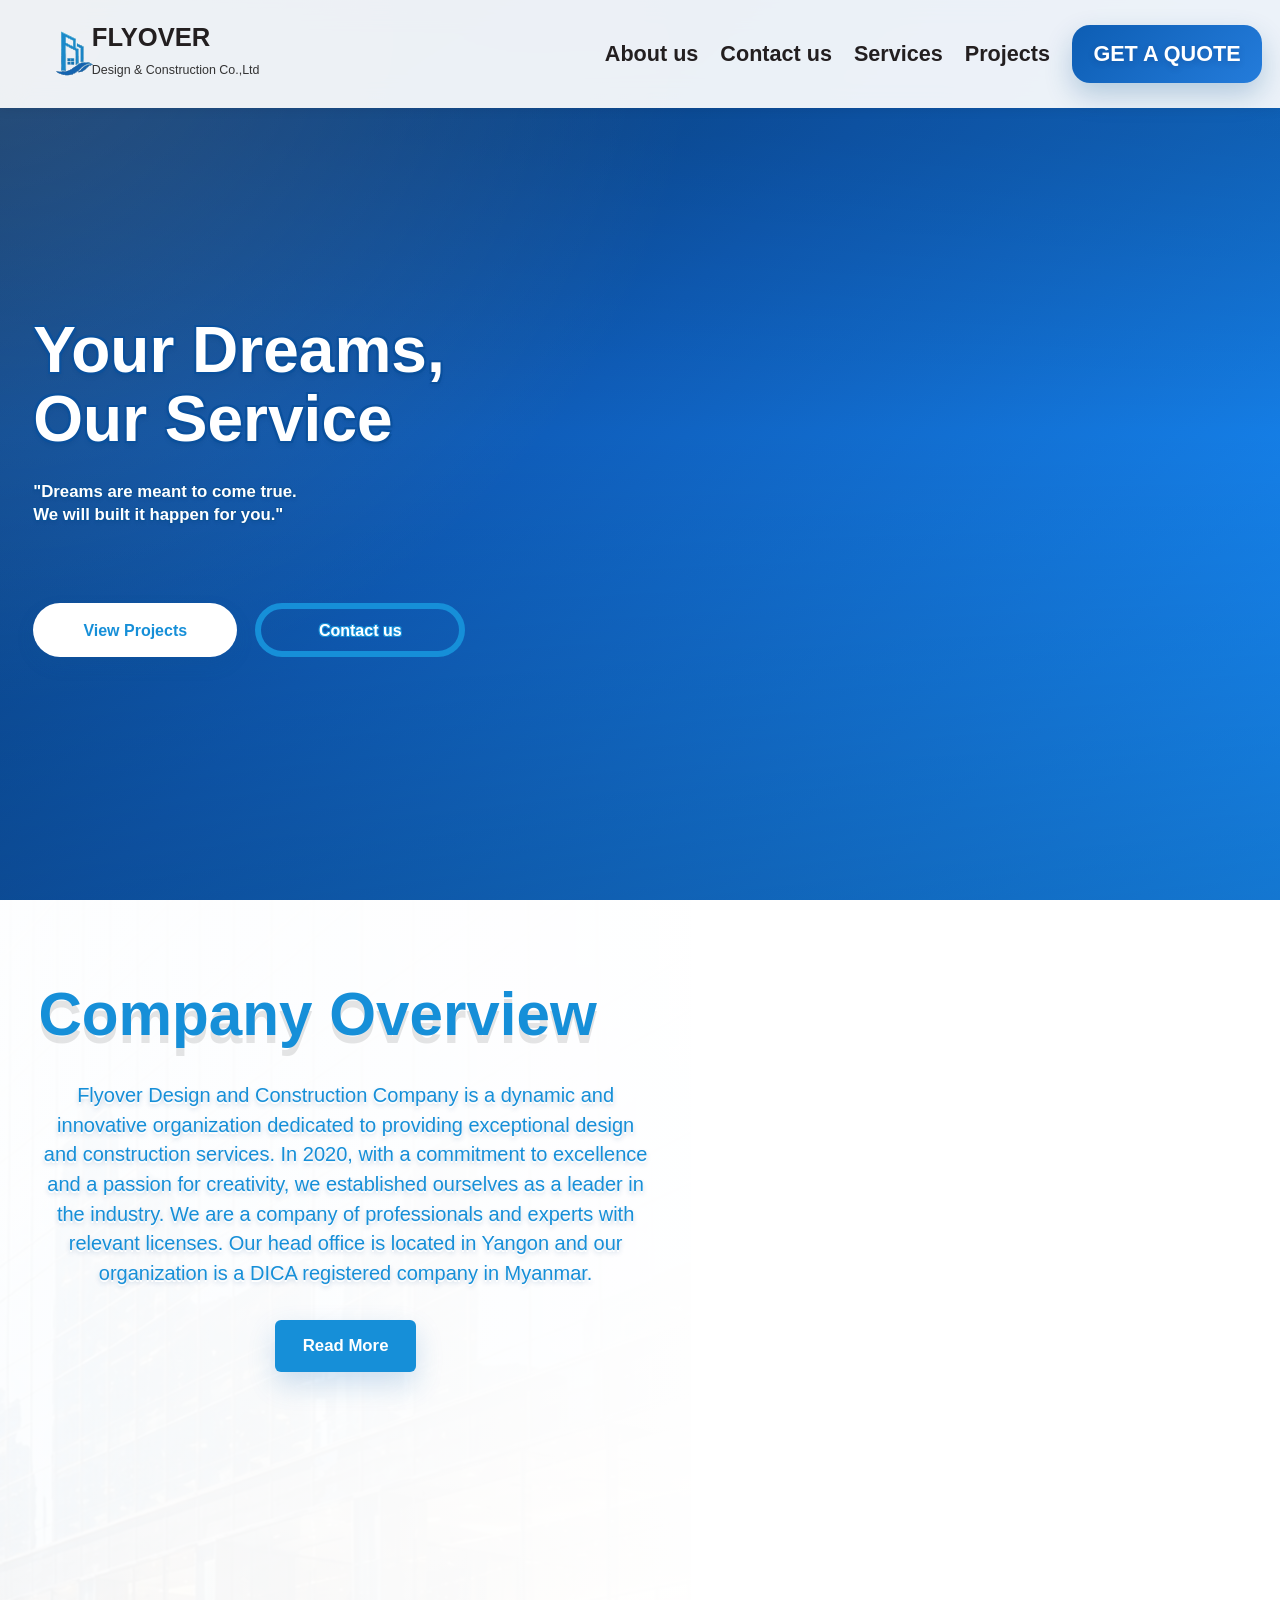
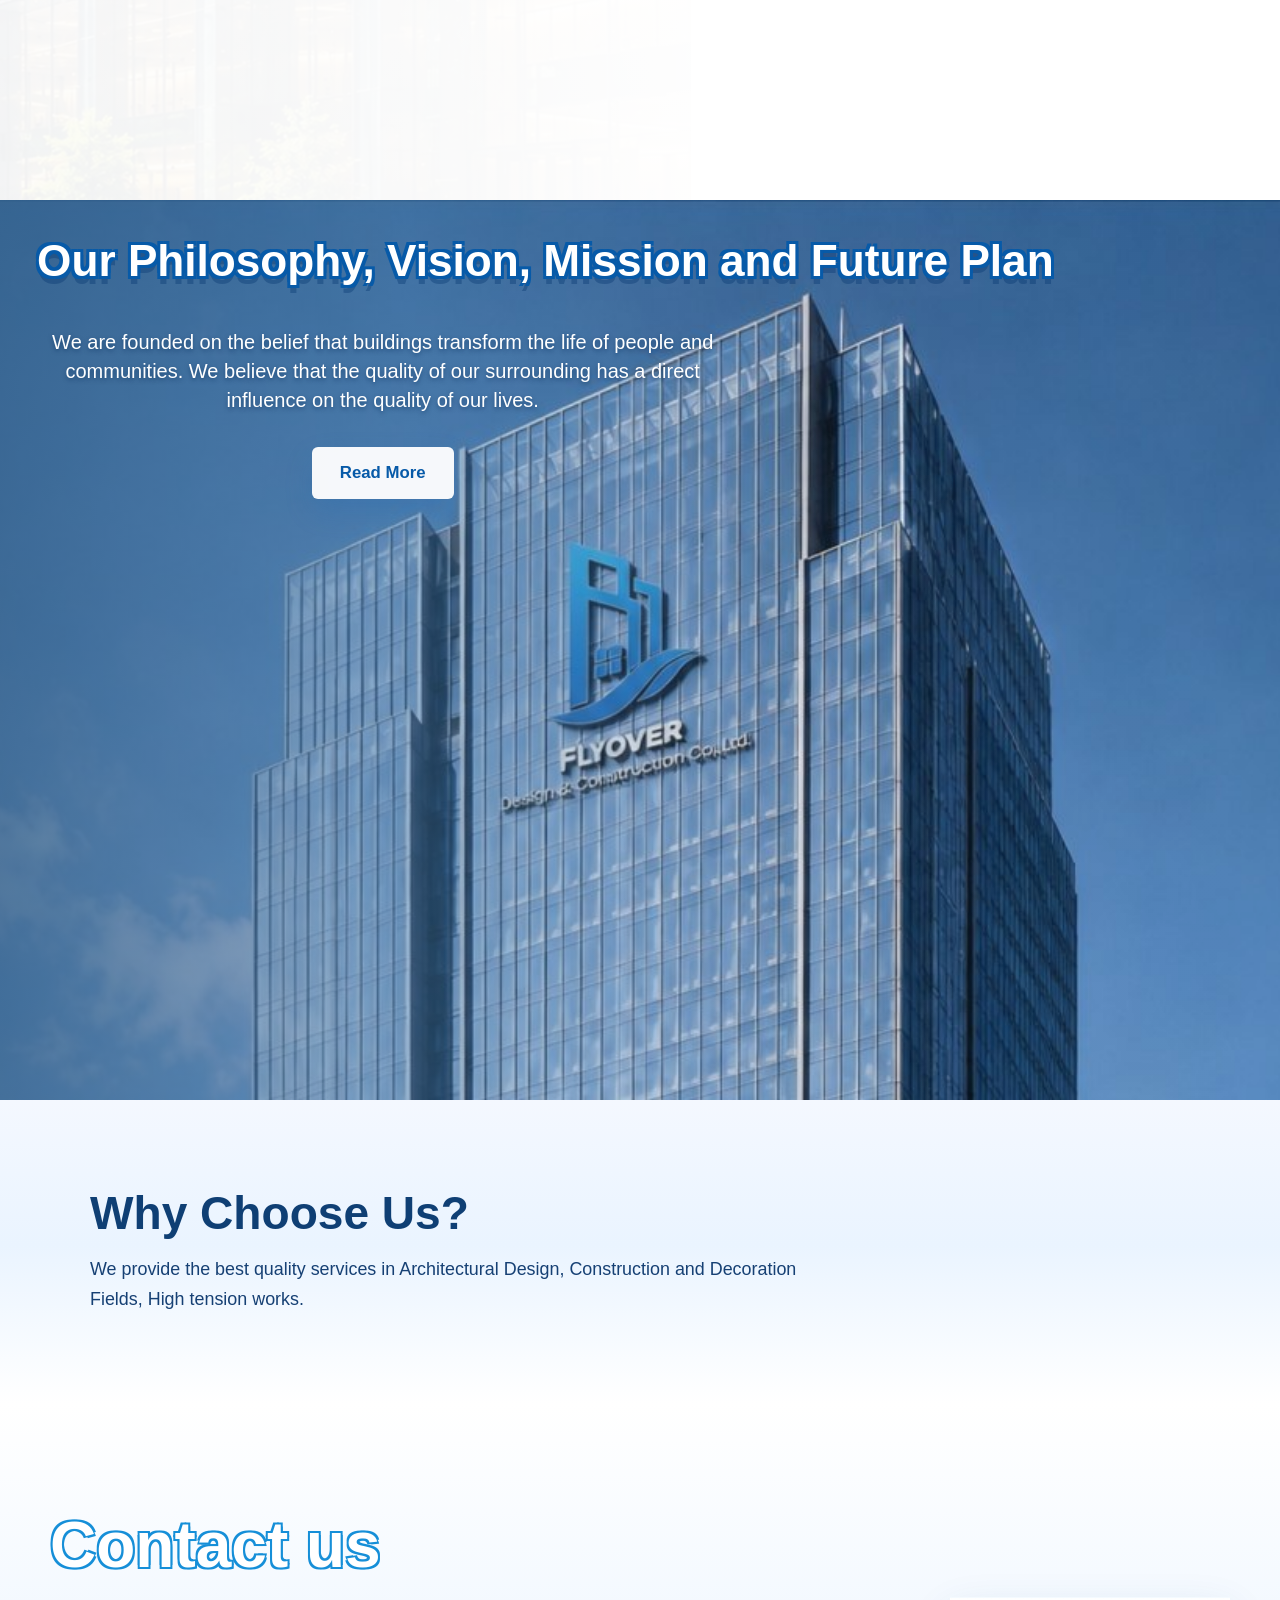
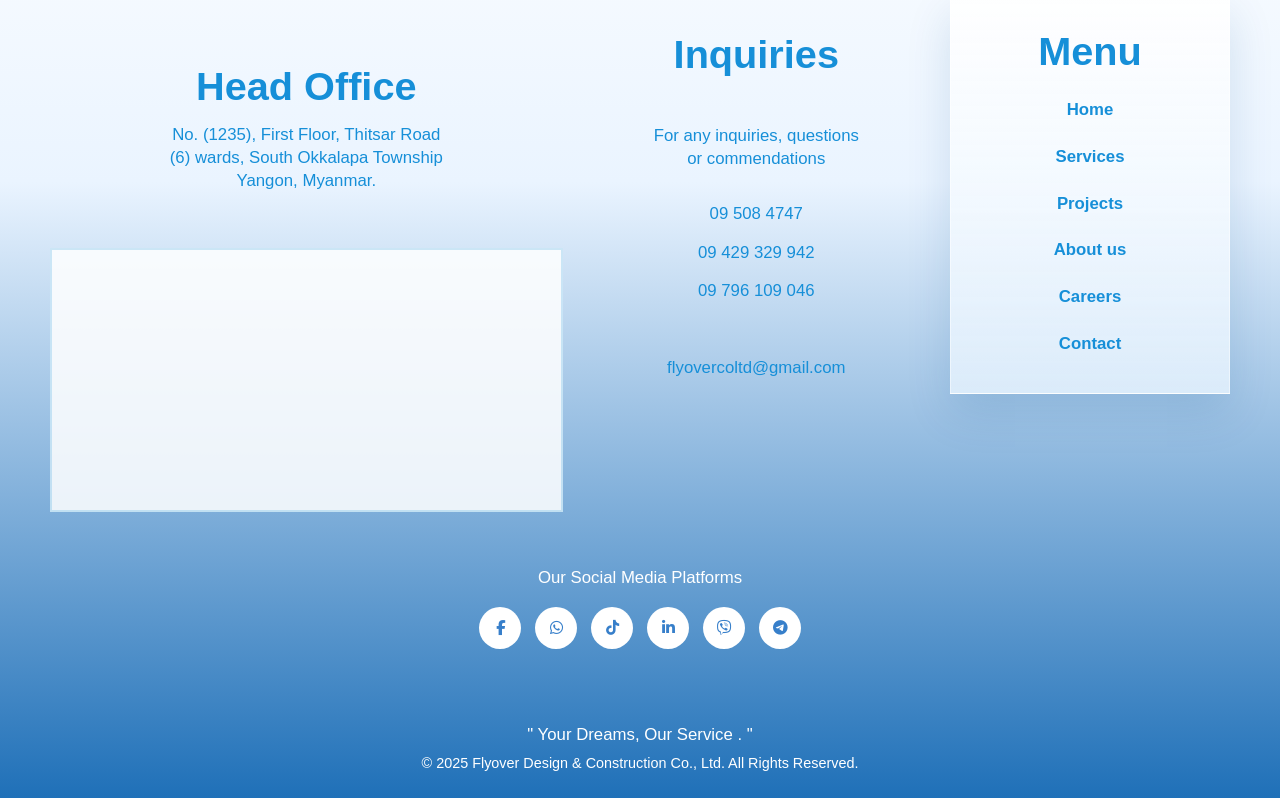
==== commit daad7ec7: "thitsar" ====
--- a/index.html
+++ b/index.html
@@ -96,6 +96,16 @@
       </div>
     </section>
 
+    <section class="why-choose" id="why-choose" aria-labelledby="why-choose-title">
+      <div class="why-choose__content">
+        <h2 id="why-choose-title">Why Choose Us?</h2>
+        <p class="service-copy">
+          We provide the best quality services in Architectural Design, Construction and Decoration Fields,
+          High tension works.
+        </p>
+      </div>
+    </section>
+
     <section class="contact-section" id="contact" aria-labelledby="contact-title">
       <h2 id="contact-title">Contact us</h2>
 
--- a/styles.css
+++ b/styles.css
@@ -19,10 +19,11 @@
   margin: 0;
   min-width: 320px;
   font-family: Arial, Helvetica, sans-serif;
-  font-size: 16px;
-  line-height: 1.5;
+  font-size: clamp(15px, 1.02vw, 18px);
+  line-height: 1.6;
   background: radial-gradient(circle at top, #1d73d0 0%, #0f3b7c 52%, #061f46 100%);
   color: var(--white);
+  text-rendering: optimizeLegibility;
 }
 
 body.modal-open {
@@ -68,12 +69,12 @@
   display: flex;
   align-items: center;
   justify-content: space-between;
-  gap: 42px;
-  padding: clamp(16px, 1.5vw, 28px) clamp(18px, 1.1vw, 26px) clamp(16px, 1.5vw, 28px) clamp(28px, 2.8vw, 54px);
-  background: rgba(255, 255, 255, 0.95);
-  backdrop-filter: blur(16px);
-  -webkit-backdrop-filter: blur(16px);
-  box-shadow: 0 2px 16px rgba(0, 0, 0, 0.06);
+  gap: clamp(18px, 2vw, 30px);
+  padding: clamp(10px, 1.2vw, 18px) clamp(14px, 1vw, 20px);
+  background: rgba(255, 255, 255, 0.92);
+  backdrop-filter: blur(14px);
+  -webkit-backdrop-filter: blur(14px);
+  box-shadow: 0 1px 12px rgba(0, 0, 0, 0.08);
 }
 
 .logo {
@@ -119,24 +120,11 @@
 }
 
 .site-nav a {
-<<<<<<< HEAD
-  color: var(--white);
-  font-size: clamp(0.95rem, 1.05vw, 1.3rem);
-  font-weight: 800;
-  line-height: 1.2;
+  color: var(--ink);
+  font-size: clamp(0.98rem, 1vw, 1.25rem);
+  font-weight: 700;
+  line-height: 1.35;
   text-decoration: none;
-  text-shadow:
-    -1px -1px 0 rgba(7, 69, 150, 0.9),
-    1px -1px 0 rgba(7, 69, 150, 0.9),
-    -1px 1px 0 rgba(7, 69, 150, 0.9),
-    1px 1px 0 rgba(7, 69, 150, 0.9);
-=======
-  color: var(--blue-dark);
-  font-size: clamp(1.35rem, 1.8vw, 2.18rem);
-  font-weight: 900;
-  line-height: 1;
-  text-decoration: none;
->>>>>>> e983adcb89d85d7832c0c724b9282e5cf2822fa5
   transition: transform 160ms ease, filter 160ms ease;
   z-index: 999;
 }
@@ -160,16 +148,9 @@
   border-radius: 18px;
   background: linear-gradient(135deg, #0d5db3 0%, #247cdb 100%);
   color: var(--white);
-<<<<<<< HEAD
-  font-size: clamp(1rem, 1.1vw, 1.35rem);
-  text-shadow: 0 2px 6px rgba(0, 39, 93, 0.4);
+  font-size: clamp(1rem, 1vw, 1.25rem);
+  text-shadow: 0 2px 6px rgba(0, 39, 93, 0.24);
   box-shadow: 0 12px 28px rgba(6, 79, 132, 0.24);
-=======
-  font-size: clamp(1.45rem, 1.78vw, 2.15rem);
-  text-shadow: 0 2px 4px rgba(0, 43, 88, 0.5);
-  box-shadow: 0 12px 28px rgba(14, 88, 161, 0.2);
-  z-index: 999;
->>>>>>> e983adcb89d85d7832c0c724b9282e5cf2822fa5
 }
 
 .nav-toggle {
@@ -875,7 +856,57 @@
   .mission-copy p {
     font-size: 1.05rem;
     line-height: 1.55;
-    
+  }
+}
+
+.why-choose {
+  padding: 90px 50px;
+  background: linear-gradient(180deg, #f4f8ff 0%, #eaf4ff 48%, #ffffff 100%);
+  color: #10284d;
+}
+
+.why-choose__content {
+  max-width: 1100px;
+  margin: 0 auto;
+}
+
+.why-choose h2 {
+  margin: 0 0 18px;
+  color: #0f3f74;
+  font-size: clamp(2.8rem, 3.6vw, 4.6rem);
+  font-weight: 900;
+  line-height: 1.02;
+}
+
+.why-choose .service-copy {
+  margin: 0;
+  max-width: 760px;
+  font-size: clamp(1.05rem, 1.4vw, 1.45rem);
+  line-height: 1.65;
+  color: #164074;
+}
+
+@media (max-width: 860px) {
+  .why-choose {
+    padding: 60px 28px;
+  }
+
+  .why-choose h2 {
+    font-size: clamp(2.2rem, 5vw, 3.8rem);
+  }
+}
+
+@media (max-width: 560px) {
+  .why-choose {
+    padding: 46px 18px;
+  }
+
+  .why-choose h2 {
+    font-size: clamp(1.9rem, 8vw, 3.1rem);
+  }
+
+  .why-choose .service-copy {
+    font-size: clamp(1rem, 4.4vw, 1.25rem);
   }
 }
 
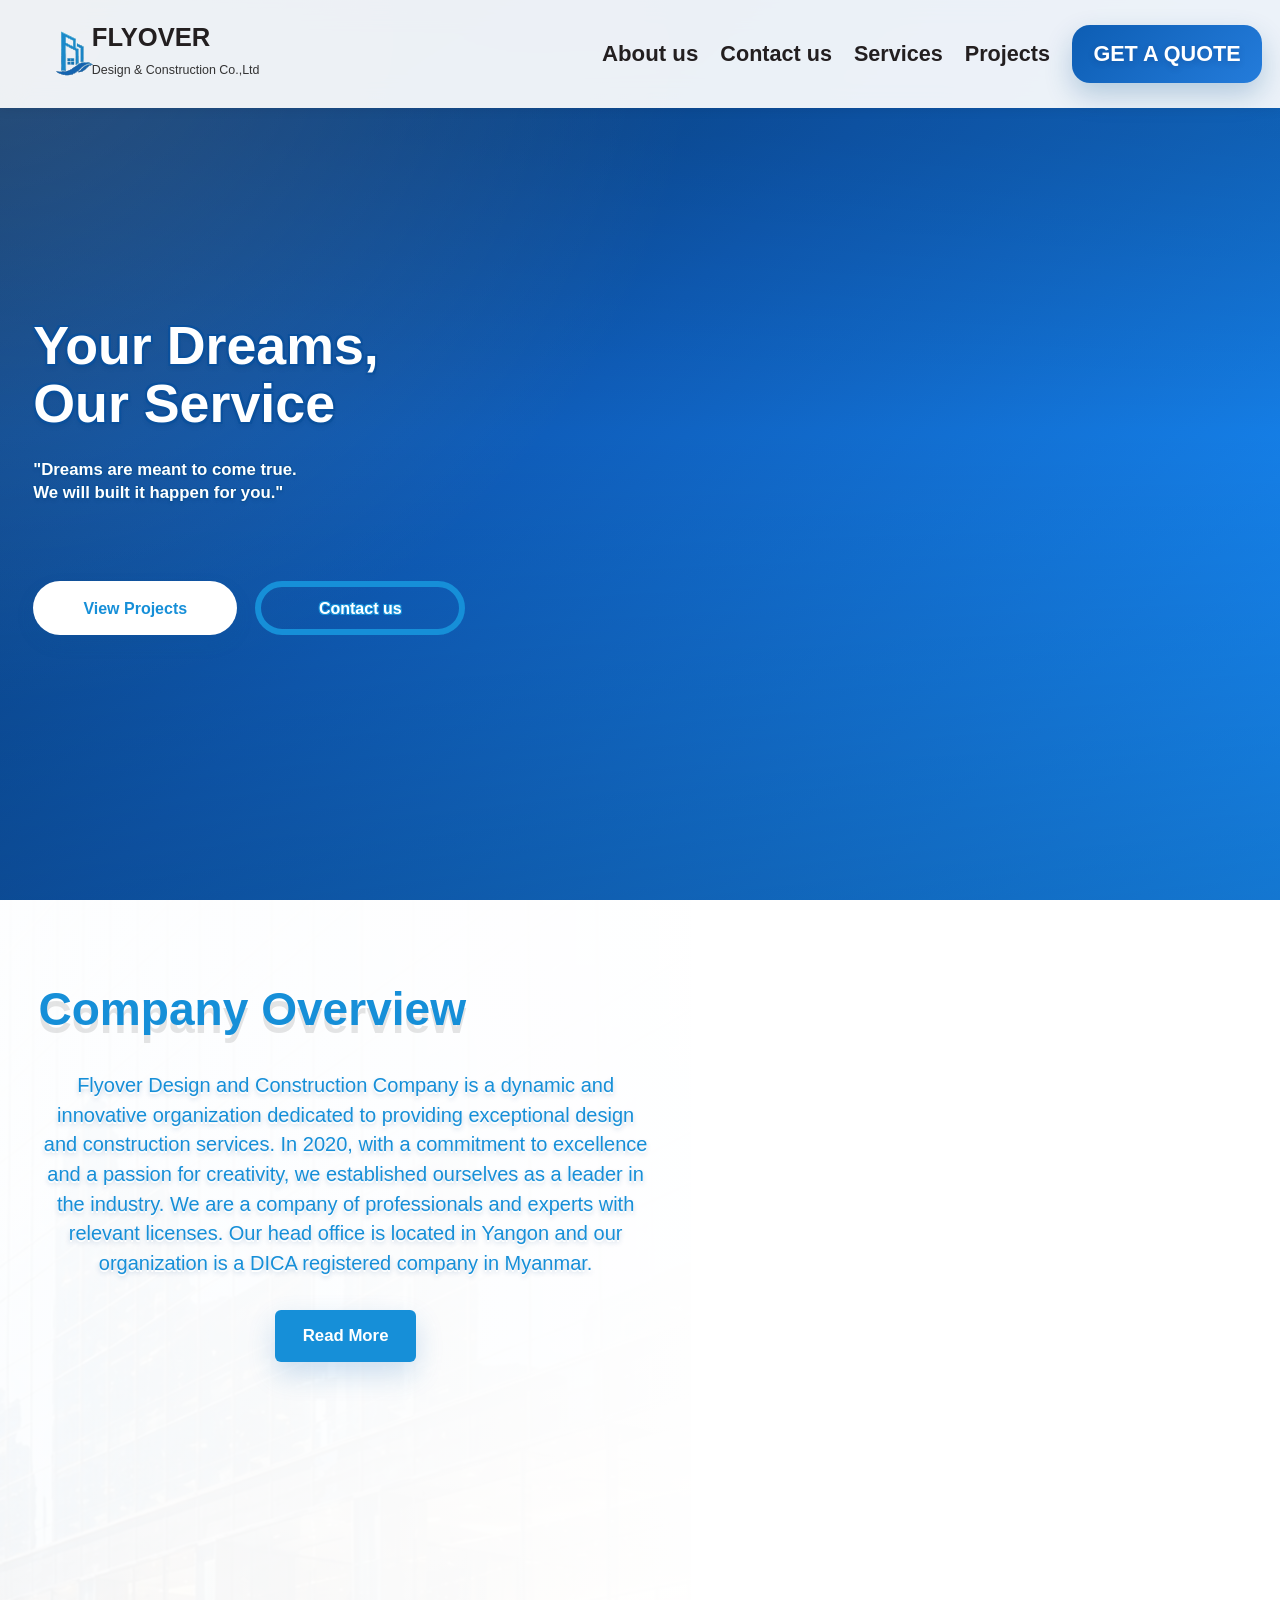
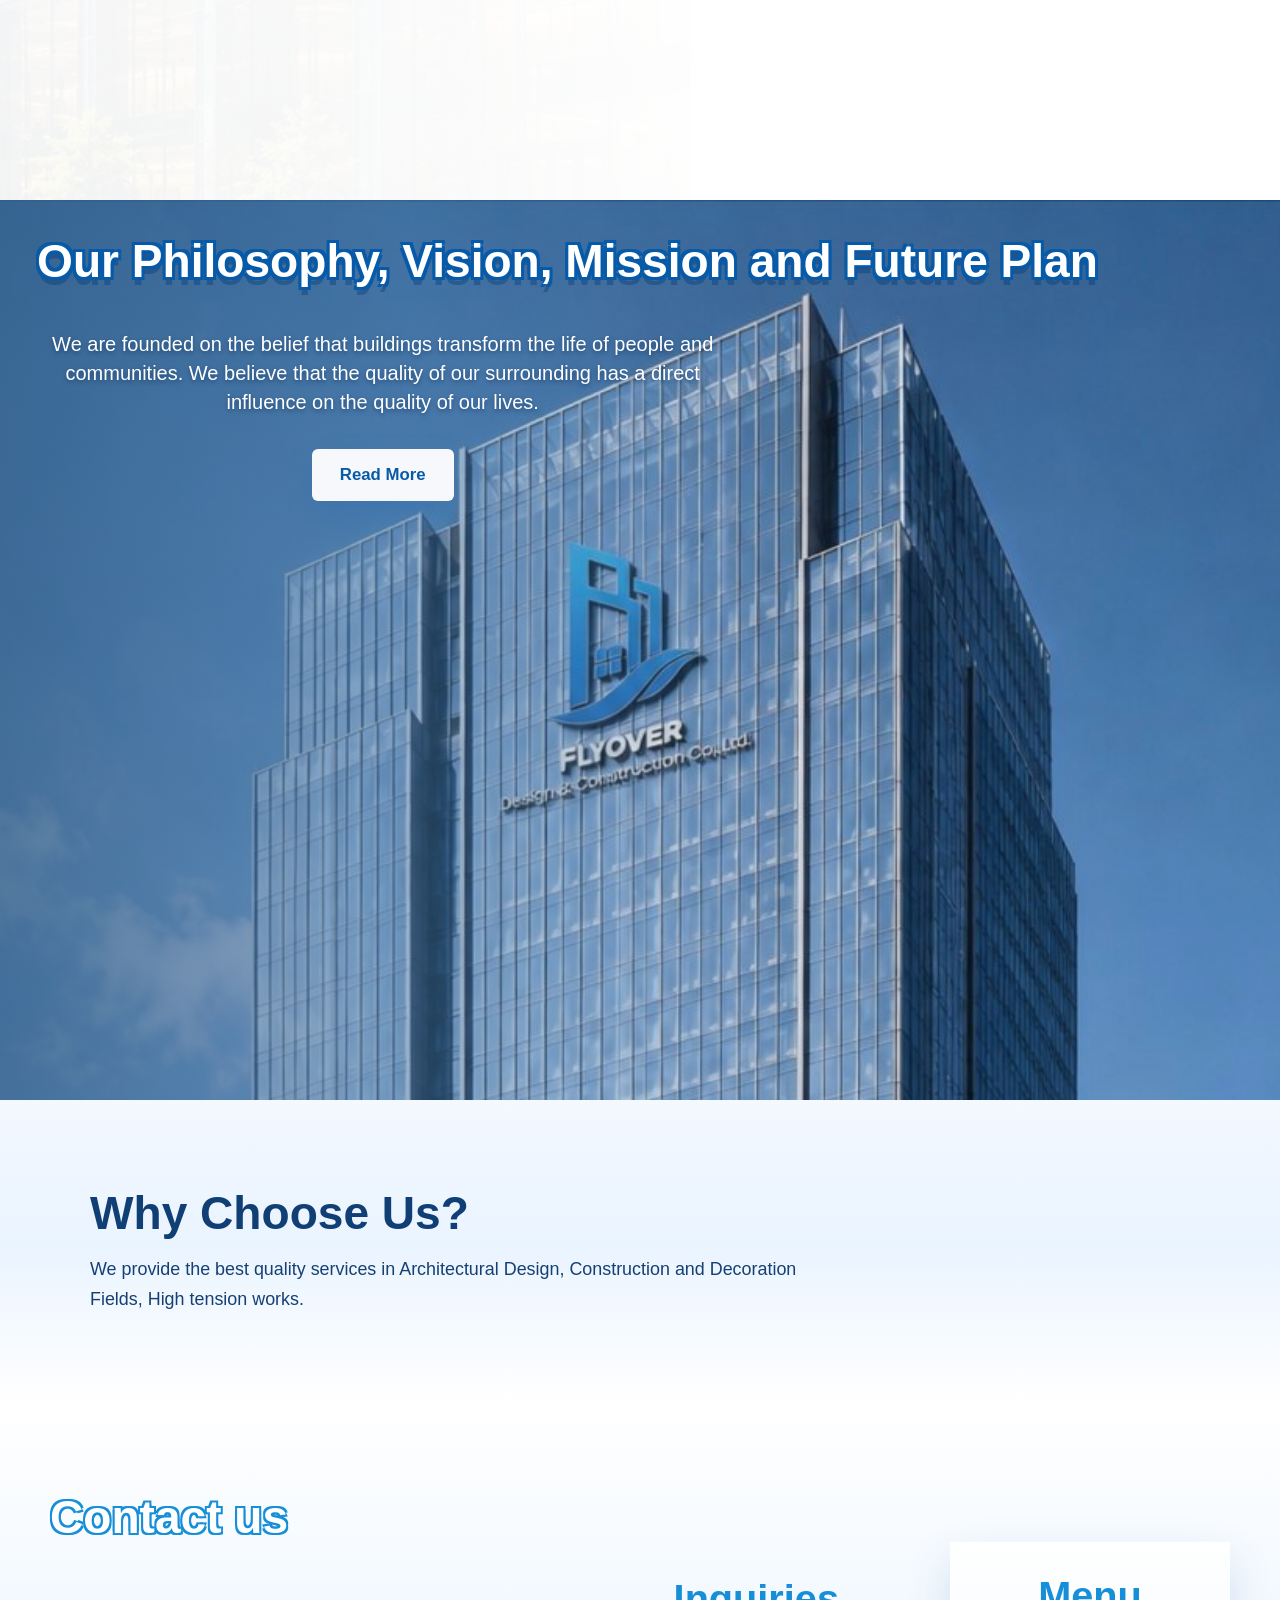
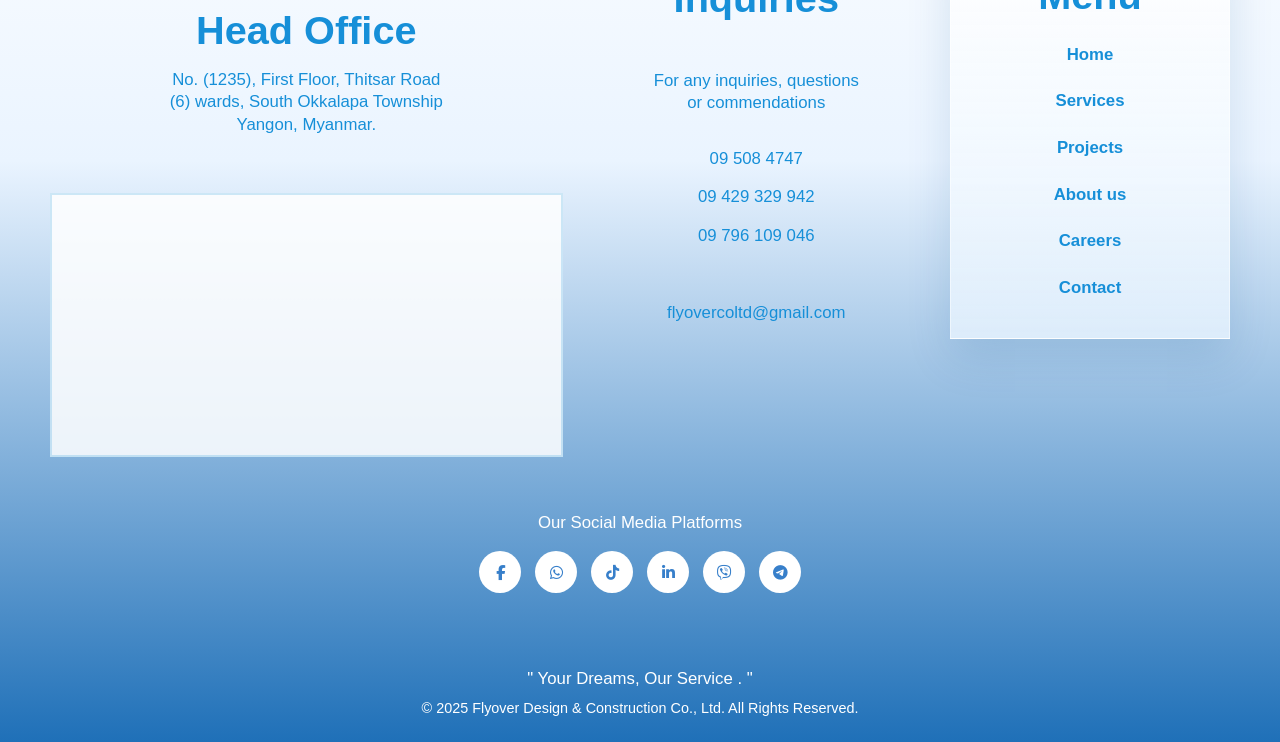
==== commit 9168707b: "br tag add" ====
--- a/index.html
+++ b/index.html
@@ -45,7 +45,7 @@
       <span class="anchor-point" id="projects" aria-hidden="true"></span>
       <div class="hero-copy">
         <h1>
-          <span>Your Dreams,</span>
+          <span>Your Dreams,</span><br>
           <span>Our Service</span>
         </h1>
         <p>
--- a/styles.css
+++ b/styles.css
@@ -129,6 +129,10 @@
   z-index: 999;
 }
 
+.site-nav a[href="#about"] {
+  font-size: 1.3908rem;
+}
+
 .site-nav a:hover,
 .site-nav a:focus-visible {
   transform: translateY(-2px);
@@ -184,10 +188,11 @@
 .hero-copy h1 {
   margin: 0;
   color: var(--white);
-  font-size: clamp(3.2rem, 5vw, 5.2rem);
+  font-size: clamp(2.8rem, 4.2vw, 3.5rem);
   font-weight: 900;
   line-height: 1.08;
   letter-spacing: 0;
+  white-space: nowrap;
   text-shadow:
     -2px -2px 0 rgba(10, 80, 156, 0.9),
     2px -2px 0 rgba(10, 80, 156, 0.9),
@@ -196,7 +201,10 @@
     0 4px 4px rgba(0, 58, 120, 0.22);
 }
 
-.hero-copy h1 span,
+.hero-copy h1 span {
+  display: inline;
+}
+
 .hero-copy p span {
   display: block;
 }
@@ -306,12 +314,12 @@
   padding: clamp(78px, 6.7vw, 128px) clamp(28px, 3vw, 52px) clamp(42px, 4vw, 72px);
 }
 
-.overview-copy h2 {
+ .overview-copy h2 {
   margin: 0 0 clamp(32px, 3vw, 48px);
   color: var(--blue);
-  font-size: clamp(3.4rem, 4.7vw, 5.6rem);
+  font-size: clamp(2.8rem, 3.6vw, 4.6rem);
   font-weight: 900;
-  line-height: 0.95;
+  line-height: 1.02;
   letter-spacing: 0;
   white-space: nowrap;
   text-shadow: 0 8px 0 rgba(0, 0, 0, 0.1), 0 2px 0 var(--white);
@@ -480,7 +488,7 @@
 .mission-content h2 {
   margin: 0;
   color: var(--white);
-  font-size: clamp(2.45rem, 3.45vw, 4.25rem);
+  font-size: clamp(2.8rem, 3.6vw, 4.6rem);
   font-weight: 900;
   line-height: 1.02;
   letter-spacing: 0;
@@ -713,8 +721,9 @@
 
   .hero-copy h1 {
     max-width: 620px;
-    font-size: clamp(3.3rem, 13.5vw, 5.2rem);
+    font-size: clamp(2.8rem, 11vw, 3.8rem);
     line-height: 1.08;
+    white-space: nowrap;
     text-shadow:
       -2px -2px 0 var(--blue),
       2px -2px 0 var(--blue),
@@ -750,8 +759,8 @@
   }
 
   .overview-copy h2 {
-    font-size: clamp(3rem, 14vw, 4.8rem);
-  white-space: normal;
+    font-size: clamp(2.8rem, 3.6vw, 4.6rem);
+    white-space: nowrap;
   }
 
   .overview-copy p {
@@ -830,8 +839,8 @@
   }
 
   .mission-content h2 {
-    font-size: clamp(2.5rem, 9vw, 4.8rem);
-    white-space: normal;
+    font-size: clamp(2.8rem, 3.6vw, 4.6rem);
+    white-space: nowrap;
   }
 
   .mission-copy {
@@ -920,8 +929,9 @@
 .contact-section h2 {
   margin: 0;
   color: #fff;
-  font-size: clamp(4rem, 5vw, 6.2rem);
+  font-size: clamp(2.8rem, 3.6vw, 4.6rem);
   font-weight: 900;
+  line-height: 1.02;
   text-shadow: -2px -2px 0 #168fd8, 2px -2px 0 #168fd8,
     -2px 2px 0 #168fd8, 2px 2px 0 #168fd8;
 }
